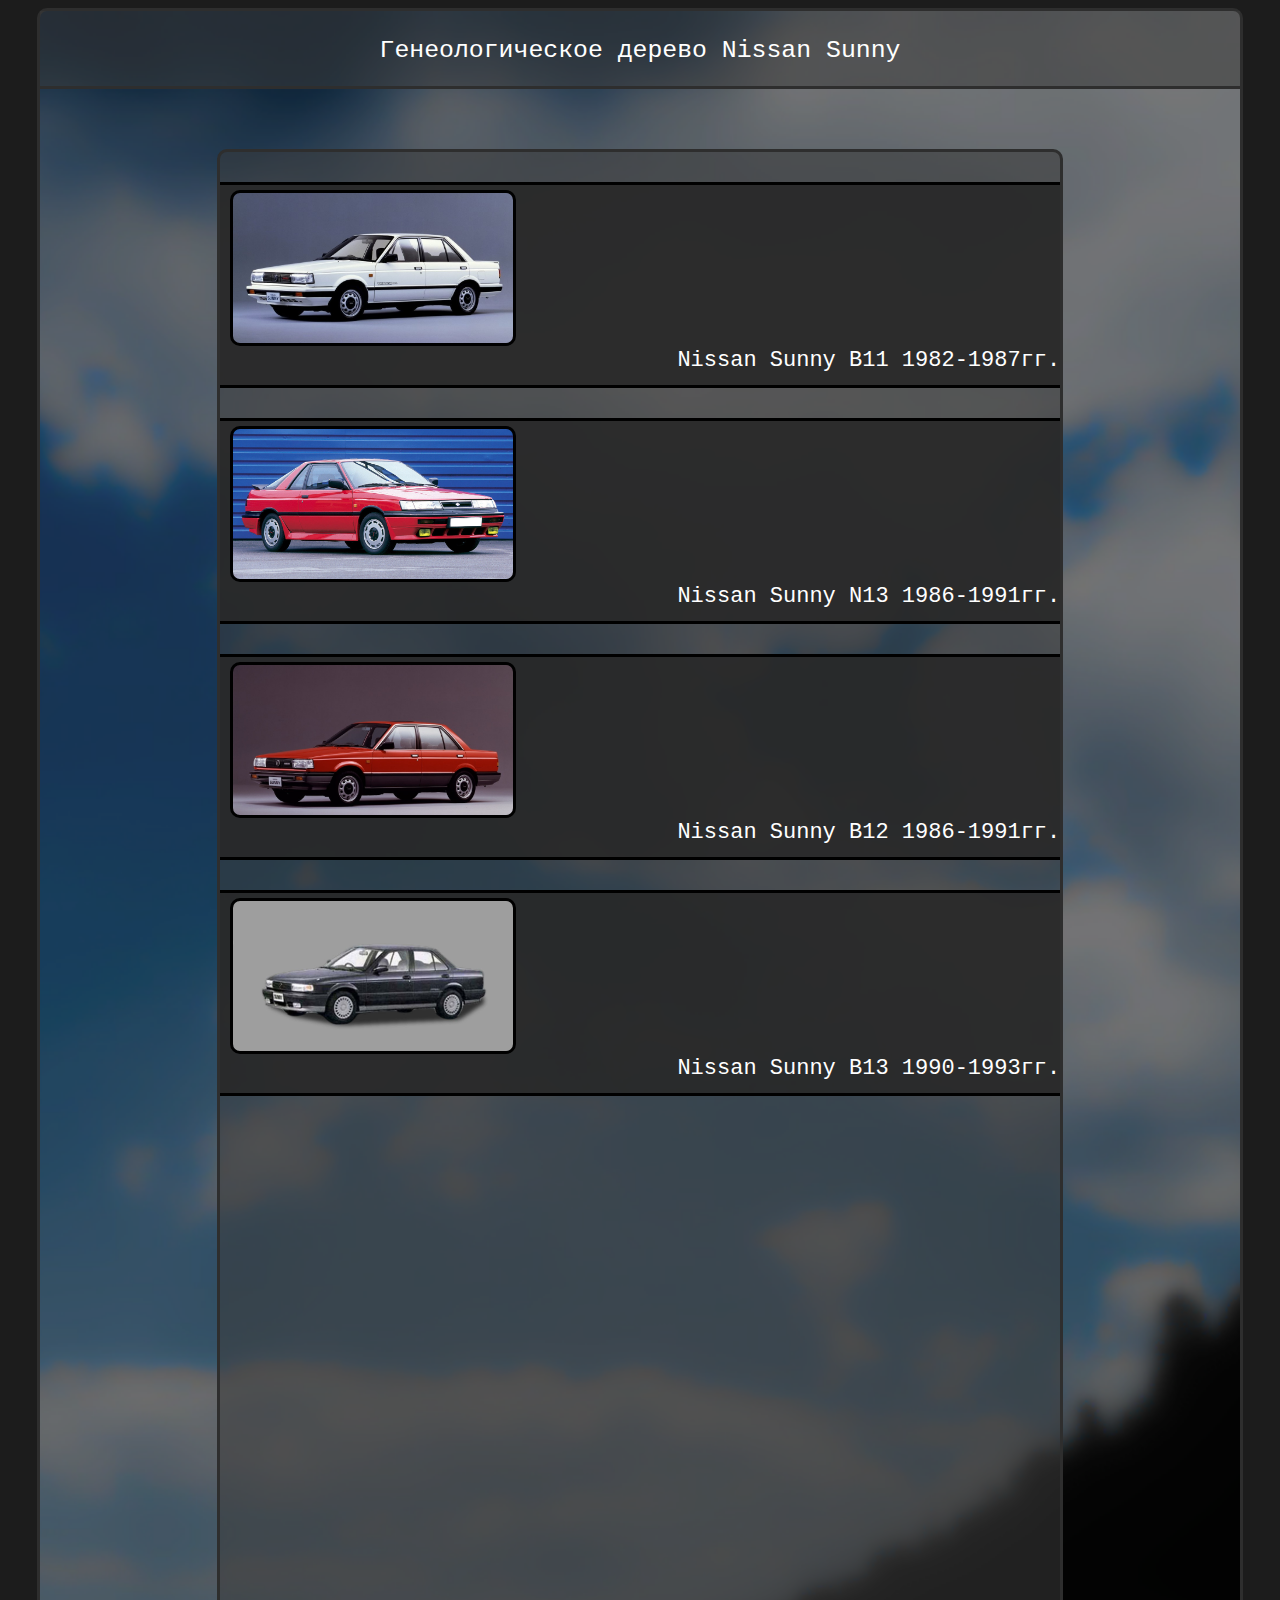
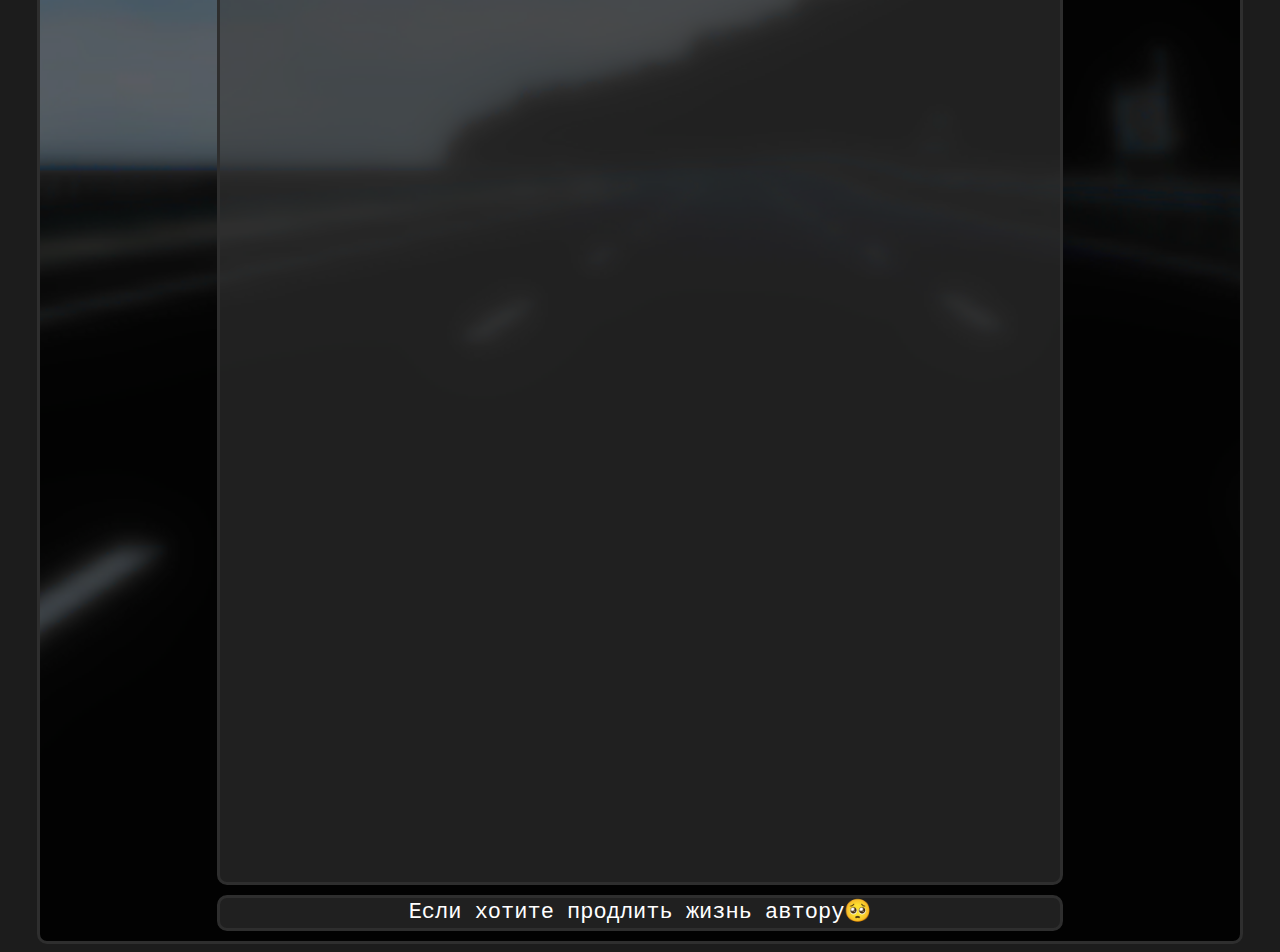
==== Vaerst/index.html @ e73ae498 "first commit" ====
<!DOCTYPE HTML5>
	<html>
		<head>
			<title>Венерцев 1ИСП-21</title>
			<link rel="stylesheet" href="style/style.css">
		</head>
		
		<body style='background-color:#1c1c1c;'>
				<div class="wrapper">
					<div class="header">
						<p>Генеологическое дерево Nissan Sunny</p>
					</div>
					
					<div class='content'>
					
						<div class="Sunny_content">
							 <div class='B11_img_content'></div> 
							 
							 <div class='text_content'>
								<a class='link_style' href='https://ru.wikipedia.org/wiki/Nissan_Sunny#B11'>Nissan Sunny B11 1982-1987гг.</a>
							 </div>
						</div>
						
						<div class="Sunny_content">
							 <div class='N13_img_content'></div> 
							 
							 <div class='text_content'>
								<a class='link_style' href='https://www.google.com/'>Nissan Sunny N13 1986-1991гг.</a>
							 </div>
						</div>
						
						<div class="Sunny_content">
							 <div class='B12_img_content'></div> 
							 
							 <div class='text_content'>
								<a class='link_style' href='https://ru.wikipedia.org/wiki/Nissan_Sunny#B12'>Nissan Sunny B12 1986-1991гг.</a>
							 </div>
						</div>
						
						<div class="Sunny_content">
							 <div class='B13_img_content'></div> 
							 
							 <div class='text_content'>
								<a class='link_style' href='https://ru.wikipedia.org/wiki/Nissan_Sunny#B13'>Nissan Sunny B13 1990-1993гг.</a>
							 </div>
						</div>
					
					</div>
					
					<div class="footer">
						<a class='link_style' href='html/footer/footer.html'>Если хотите продлить жизнь автору🥺</a>
					</div>
					
				</div>
		</body>
	</html>
---- Vaerst/style/style.css ----
.wrapper{
	background-image: url("assets/ss.png");
	background-position: center center;
	background-repeat: no-repeat;
	background-size: cover;
	margin-left:auto;
	margin-right:auto;
	width:95%;
	border:3px solid #2e2e2e;
	border-radius:10px;
}
.header{
	display:flex;
	background-color:rgba(59,59,59,0.55);
	color:white;
	margin-left:auto;
	margin-right:auto;
	width: 100%;
	height:75px;
	border-bottom: 3px solid #2e2e2e;
	font-family: Courier New;
	font-size: 1.55em;
	justify-content:center;

}
.content{
	background-color:rgba(59,59,59,0.55);
	color:white;
	margin-left:auto;
	margin-right: auto;
	margin-top:5%;
	width: 70%;
	height:2330px;
	font-family: Courier New;
	font-size: 22px;
	border:3px solid #2e2e2e;
	border-radius:10px;
}

.Sunny_content{
	background-color: rgba(40, 40, 40, 0.90);
	height:200px;
	width:100%;
	text-align:right;
	margin-top:30px;
	border-bottom:3px solid black;
	border-top:3px solid black;
}

.footer{
	background-color:rgba(59,59,59,0.55);
	color:white;
	margin-left:auto;
	margin-right: auto;
	margin-top:10px;
	margin-bottom:10px;
	width: 70%;
	height:30px;
	font-family: Courier New;
	font-size: 22px;
	border:3px solid #2e2e2e;
	border-radius:10px;
	text-align:center;
}
.B11_img_content{
	background-image: url("assets/sunny_b11.jpg");
	background-position: center center;
	background-repeat: no-repeat;
	background-size: cover;
	width:280px;
	height:150px;
	border:3px solid black;
	border-radius:10px;
	margin-left:10px;
	margin-top:5px;
}
.N13_img_content{
	background-image: url("assets/sunny_n13.jpg");
	background-position: center center;
	background-repeat: no-repeat;
	background-size: cover;
	width:280px;
	height:150px;
	border:3px solid black;
	border-radius:10px;
	margin-left:10px;
	margin-top:5px;
}
.B12_img_content{
	background-image: url("assets/sunny_b12.jpg");
	background-position: center center;
	background-repeat: no-repeat;
	background-size: cover;
	width:280px;
	height:150px;
	border:3px solid black;
	border-radius:10px;
	margin-left:10px;
	margin-top:5px;
}
.B13_img_content{
	background-image: url("assets/sunny_b13.jpg");
	background-position: center center;
	background-repeat: no-repeat;
	background-size: cover;
	width:280px;
	height:150px;
	border:3px solid black;
	border-radius:10px;
	margin-left:10px;
	margin-top:5px;
}
.text_content{
	font-size:1em;
	height:20px;
	margin-top:2px;
}

.link_style{
	color:white;
	text-decoration: none;
}
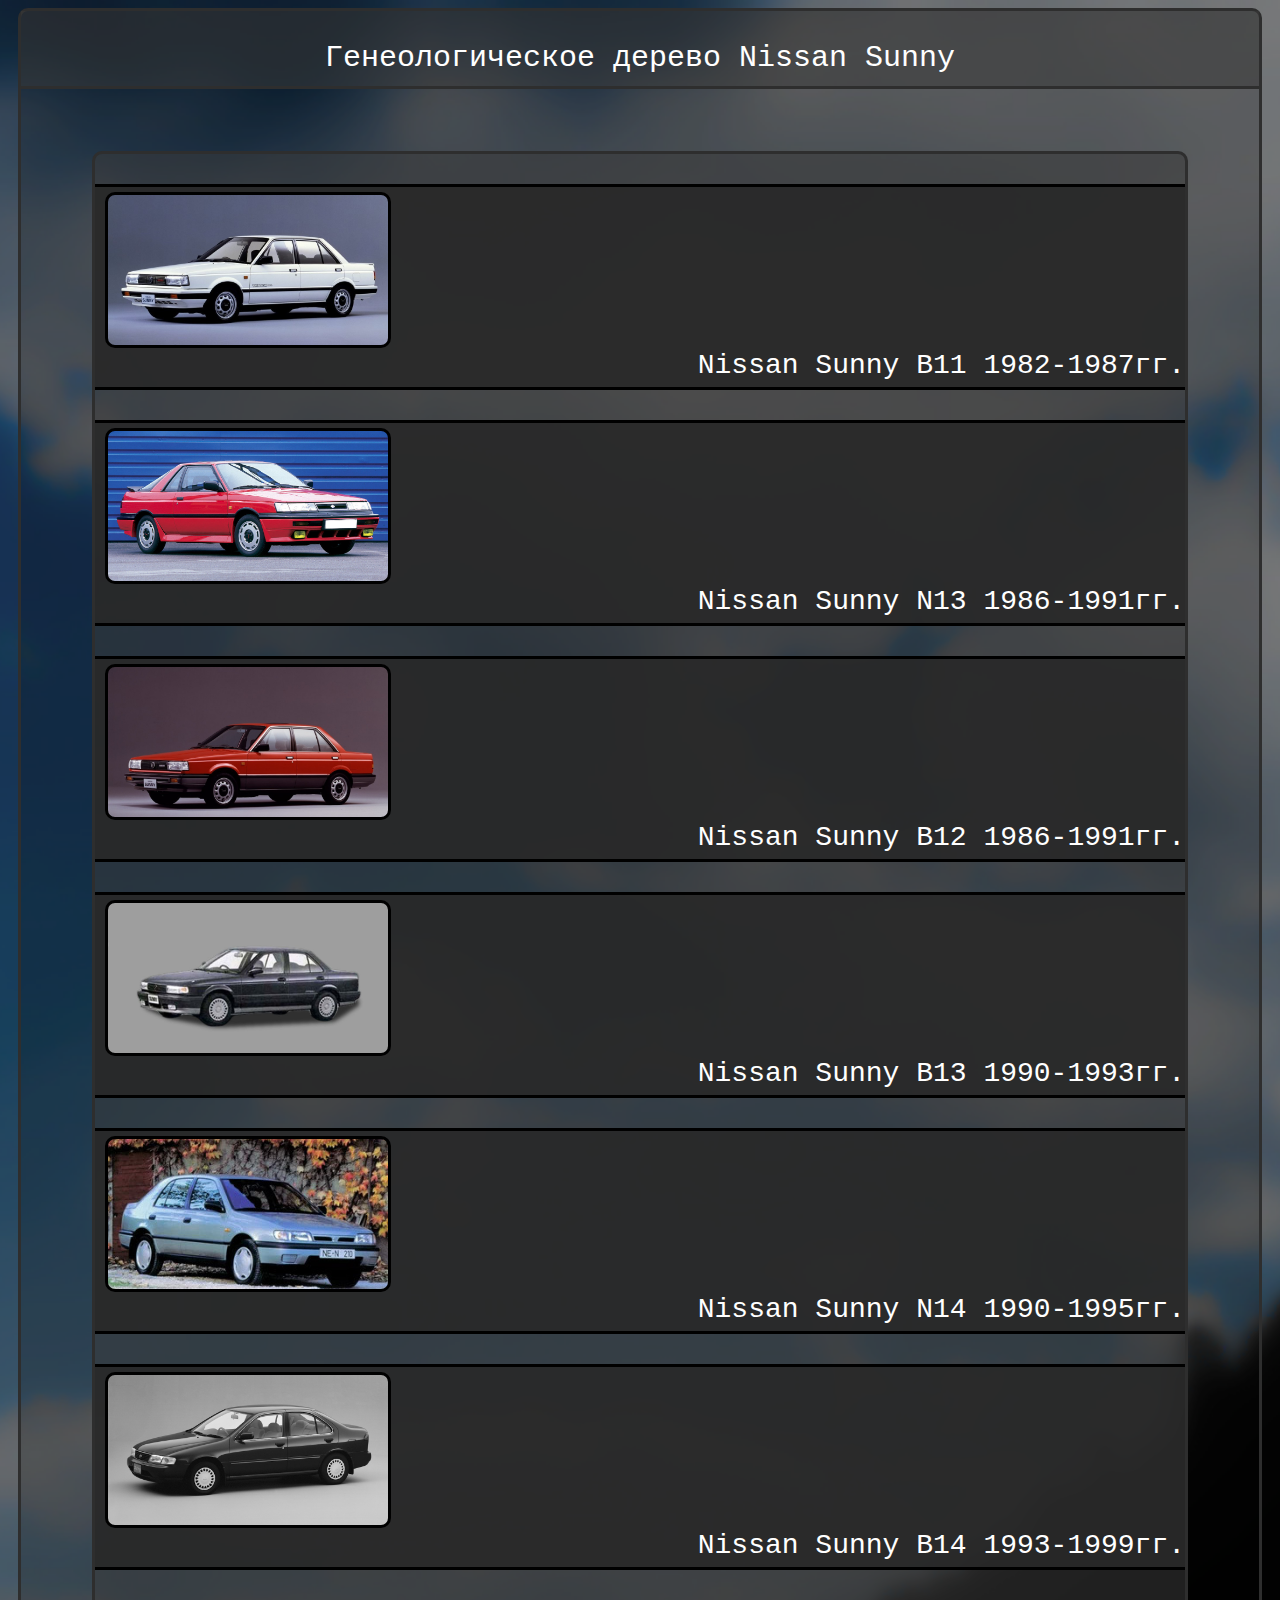
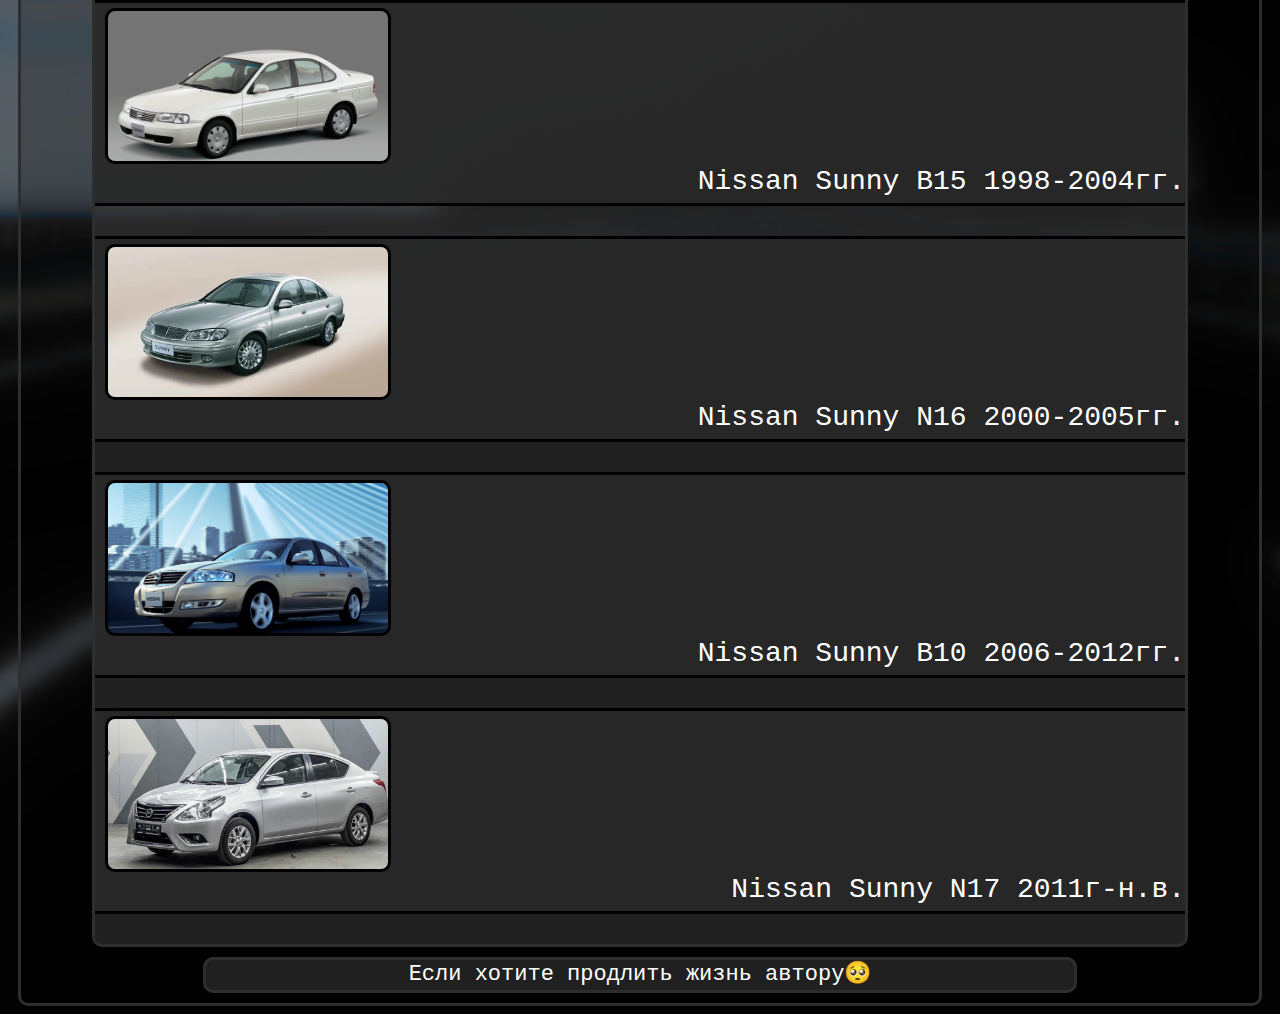
==== commit 355389f0: "second commit" ====
--- a/Vaerst/index.html
+++ b/Vaerst/index.html
@@ -1,14 +1,15 @@
-<!DOCTYPE HTML5>
-	<html>
+<!DOCTYPE HTML>
+	<html lang='ru'>
 		<head>
-			<title>Венерцев 1ИСП-21</title>
+			<title lang='ru'>Венерцев 1ИСП-21</title>
 			<link rel="stylesheet" href="style/style.css">
+			<meta charset='UTF-8'>
 		</head>
 		
-		<body style='background-color:#1c1c1c;'>
+		<body class='body'>
 				<div class="wrapper">
 					<div class="header">
-						<p>Генеологическое дерево Nissan Sunny</p>
+						<p><span lang='ru'>Генеологическое дерево</span> Nissan Sunny</p>
 					</div>
 					
 					<div class='content'>
@@ -17,7 +18,7 @@
 							 <div class='B11_img_content'></div> 
 							 
 							 <div class='text_content'>
-								<a class='link_style' href='https://ru.wikipedia.org/wiki/Nissan_Sunny#B11'>Nissan Sunny B11 1982-1987гг.</a>
+								<a class='link_style' href='https://ru.wikipedia.org/wiki/Nissan_Sunny#B11'>Nissan Sunny B11 1982-1987<span lang='ru'>гг.</span></a>
 							 </div>
 						</div>
 						
@@ -44,7 +45,55 @@
 								<a class='link_style' href='https://ru.wikipedia.org/wiki/Nissan_Sunny#B13'>Nissan Sunny B13 1990-1993гг.</a>
 							 </div>
 						</div>
-					
+						
+						<div class="Sunny_content">
+							 <div class='N14_img_content'></div> 
+							 
+							 <div class='text_content'>
+								<a class='link_style' href='https://ru.wikipedia.org/wiki/Nissan_Sunny#B13'>Nissan Sunny N14 1990-1995гг.</a>
+							 </div>
+						</div>
+						
+						<div class="Sunny_content">
+							 <div class='B14_img_content'></div> 
+							 
+							 <div class='text_content'>
+								<a class='link_style' href='https://ru.wikipedia.org/wiki/Nissan_Sunny#B13'>Nissan Sunny B14 1993-1999гг.</a>
+							 </div>
+						</div>
+						
+						<div class="Sunny_content">
+							 <div class='B15_img_content'></div> 
+							 
+							 <div class='text_content'>
+								<a class='link_style' href='https://ru.wikipedia.org/wiki/Nissan_Sunny#B13'>Nissan Sunny B15 1998-2004гг.</a>
+							 </div>
+						</div>
+						
+						<div class="Sunny_content">
+							 <div class='N16_img_content'></div> 
+							 
+							 <div class='text_content'>
+								<a class='link_style' href='https://ru.wikipedia.org/wiki/Nissan_Sunny#B13'>Nissan Sunny N16 2000-2005гг.</a>
+							 </div>
+						</div>
+						
+						<div class="Sunny_content">
+							 <div class='B10_img_content'></div> 
+							 
+							 <div class='text_content'>
+								<a class='link_style' href='https://ru.wikipedia.org/wiki/Nissan_Sunny#B13'>Nissan Sunny B10 2006-2012гг.</a>
+							 </div>
+						</div>
+						
+						<div class="Sunny_content">
+							 <div class='N17_img_content'></div> 
+							 
+							 <div class='text_content'>
+								<a class='link_style' href='https://ru.wikipedia.org/wiki/Nissan_Sunny#B13'>Nissan Sunny N17 2011г-н.в.</a>
+							 </div>
+						</div>
+						
 					</div>
 					
 					<div class="footer">
--- a/Vaerst/style/style.css
+++ b/Vaerst/style/style.css
@@ -1,13 +1,17 @@
 .wrapper{
+	background-color: rgba(0, 0, 0, 0.2);
+
+	margin-left:auto;
+	margin-right:auto;
+	width:98%;
+	border:3px solid #2e2e2e;
+	border-radius:10px;
+}
+.body{
 	background-image: url("assets/ss.png");
 	background-position: center center;
 	background-repeat: no-repeat;
 	background-size: cover;
-	margin-left:auto;
-	margin-right:auto;
-	width:95%;
-	border:3px solid #2e2e2e;
-	border-radius:10px;
 }
 .header{
 	display:flex;
@@ -19,7 +23,7 @@
 	height:75px;
 	border-bottom: 3px solid #2e2e2e;
 	font-family: Courier New;
-	font-size: 1.55em;
+	font-size: 30px;
 	justify-content:center;
 
 }
@@ -29,10 +33,10 @@
 	margin-left:auto;
 	margin-right: auto;
 	margin-top:5%;
-	width: 70%;
-	height:2330px;
+	width: 88%;
+	height:2390px;
 	font-family: Courier New;
-	font-size: 22px;
+	font-size: 28px;
 	border:3px solid #2e2e2e;
 	border-radius:10px;
 }
@@ -110,6 +114,78 @@
 	margin-left:10px;
 	margin-top:5px;
 }
+.N14_img_content{
+	background-image: url("assets/sunny_n14.jpg");
+	background-position: center center;
+	background-repeat: no-repeat;
+	background-size: cover;
+	width:280px;
+	height:150px;
+	border:3px solid black;
+	border-radius:10px;
+	margin-left:10px;
+	margin-top:5px;
+}
+.B14_img_content{
+	background-image: url("assets/sunny_b14.jpg");
+	background-position: center center;
+	background-repeat: no-repeat;
+	background-size: cover;
+	width:280px;
+	height:150px;
+	border:3px solid black;
+	border-radius:10px;
+	margin-left:10px;
+	margin-top:5px;
+}
+.B15_img_content{
+	background-image: url("assets/sunny_b15.jpg");
+	background-position: center center;
+	background-repeat: no-repeat;
+	background-size: cover;
+	width:280px;
+	height:150px;
+	border:3px solid black;
+	border-radius:10px;
+	margin-left:10px;
+	margin-top:5px;
+}
+.N16_img_content{
+	background-image: url("assets/sunny_n16.jpg");
+	background-position: center center;
+	background-repeat: no-repeat;
+	background-size: cover;
+	width:280px;
+	height:150px;
+	border:3px solid black;
+	border-radius:10px;
+	margin-left:10px;
+	margin-top:5px;
+}
+.B10_img_content{
+	background-image: url("assets/sunny_b10.jpg");
+	background-position: center center;
+	background-repeat: no-repeat;
+	background-size: cover;
+	width:280px;
+	height:150px;
+	border:3px solid black;
+	border-radius:10px;
+	margin-left:10px;
+	margin-top:5px;
+}
+.N17_img_content{
+	background-image: url("assets/sunny_n17.jpg");
+	background-position: center center;
+	background-repeat: no-repeat;
+	background-size: cover;
+	width:280px;
+	height:150px;
+	border:3px solid black;
+	border-radius:10px;
+	margin-left:10px;
+	margin-top:5px;
+}
 .text_content{
 	font-size:1em;
 	height:20px;
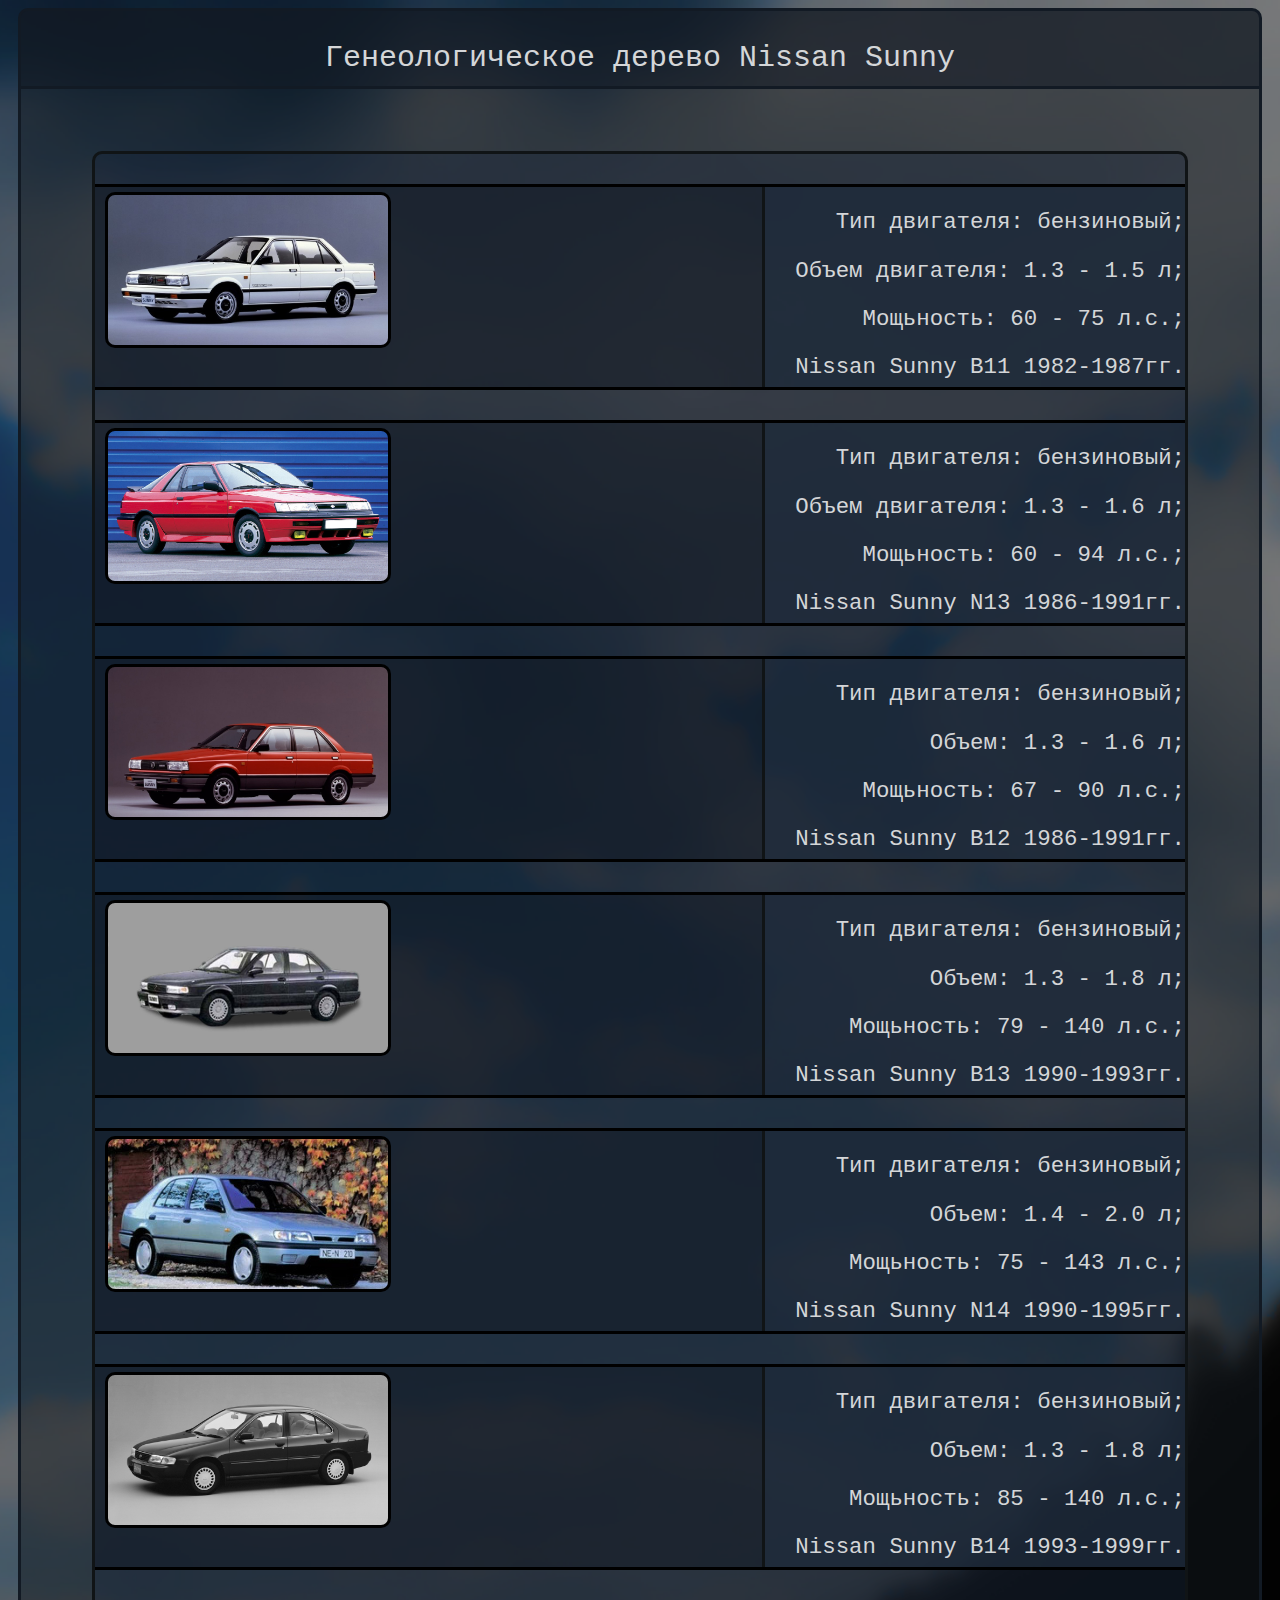
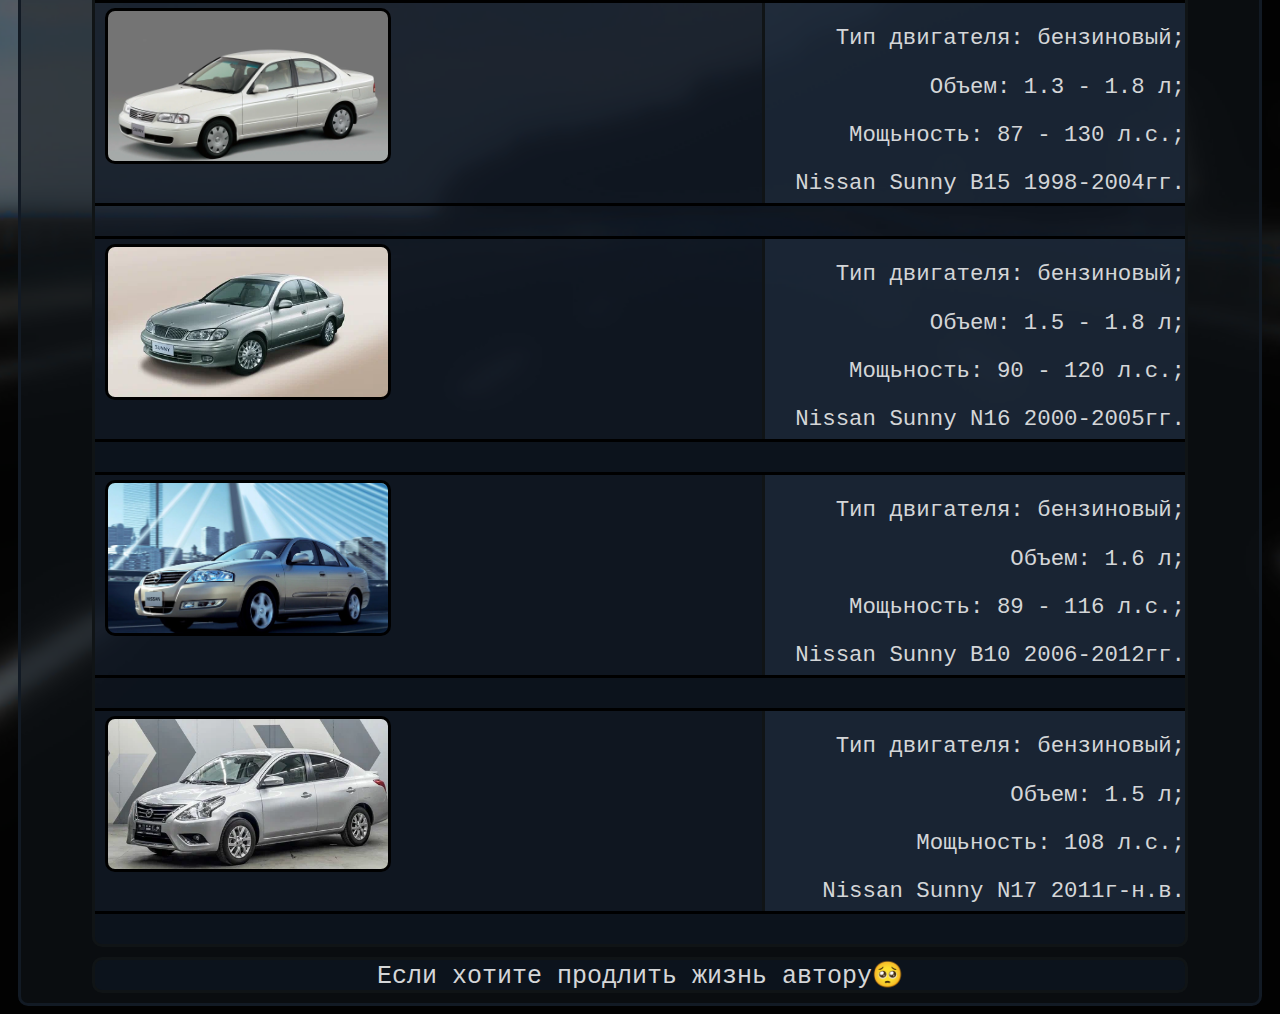
==== commit 7060268c: "third commit" ====
--- a/Vaerst/index.html
+++ b/Vaerst/index.html
@@ -13,85 +13,108 @@
 					</div>
 					
 					<div class='content'>
-					
+
 						<div class="Sunny_content">
+							<div class='text_content'>
+								<p>Тип двигателя: бензиновый;</p>
+								<p>Объем двигателя: 1.3 - 1.5 л;</p>
+								<p>Мощьность: 60 - 75 л.с.;</p>
+								<a class='link_style' href='html/footer/footer.html'>Nissan Sunny B11 1982-1987гг.</a>
+							 </div>
 							 <div class='B11_img_content'></div> 
 							 
-							 <div class='text_content'>
-								<a class='link_style' href='https://ru.wikipedia.org/wiki/Nissan_Sunny#B11'>Nissan Sunny B11 1982-1987<span lang='ru'>гг.</span></a>
-							 </div>
+							 
 						</div>
 						
 						<div class="Sunny_content">
-							 <div class='N13_img_content'></div> 
-							 
-							 <div class='text_content'>
-								<a class='link_style' href='https://www.google.com/'>Nissan Sunny N13 1986-1991гг.</a>
-							 </div>
+							<div class='text_content'>
+								<p>Тип двигателя: бензиновый;</p>
+								<p>Объем двигателя: 1.3 - 1.6 л;</p>
+								<p>Мощьность: 60 - 94 л.с.;</p>
+								<a class='link_style' href='html/footer/footer.html'>Nissan Sunny N13 1986-1991гг.</a>
+							</div>
+							<div class='N13_img_content'></div> 
 						</div>
 						
 						<div class="Sunny_content">
+
+							 <div class='text_content'>
+								<p>Тип двигателя: бензиновый;</p>
+								<p>Объем: 1.3 - 1.6 л;</p>
+								<p>Мощьность: 67 - 90 л.с.;</p>
+								<a class='link_style' href='html/footer/footer.html'>Nissan Sunny B12 1986-1991гг.</a>
+							 </div>
 							 <div class='B12_img_content'></div> 
-							 
-							 <div class='text_content'>
-								<a class='link_style' href='https://ru.wikipedia.org/wiki/Nissan_Sunny#B12'>Nissan Sunny B12 1986-1991гг.</a>
-							 </div>
 						</div>
 						
 						<div class="Sunny_content">
+							 <div class='text_content'>
+								<p>Тип двигателя: бензиновый;</p>
+								<p>Объем: 1.3 - 1.8 л;</p>
+								<p>Мощьность: 79 - 140 л.с.;</p>
+								<a class='link_style' href='html/footer/footer.html'>Nissan Sunny B13 1990-1993гг.</a>
+							 </div>
 							 <div class='B13_img_content'></div> 
-							 
-							 <div class='text_content'>
-								<a class='link_style' href='https://ru.wikipedia.org/wiki/Nissan_Sunny#B13'>Nissan Sunny B13 1990-1993гг.</a>
-							 </div>
 						</div>
 						
 						<div class="Sunny_content">
+							 <div class='text_content'>
+								<p>Тип двигателя: бензиновый;</p>
+								<p>Объем: 1.4 - 2.0 л;</p>
+								<p>Мощьность: 75 - 143 л.с.;</p>
+								<a class='link_style' href='html/footer/footer.html'>Nissan Sunny N14 1990-1995гг.</a>
+							 </div>
 							 <div class='N14_img_content'></div> 
-							 
-							 <div class='text_content'>
-								<a class='link_style' href='https://ru.wikipedia.org/wiki/Nissan_Sunny#B13'>Nissan Sunny N14 1990-1995гг.</a>
-							 </div>
 						</div>
 						
 						<div class="Sunny_content">
+							 <div class='text_content'>
+								<p>Тип двигателя: бензиновый;</p>
+								<p>Объем: 1.3 - 1.8 л;</p>
+								<p>Мощьность: 85 - 140 л.с.;</p>
+								<a class='link_style' href='html/footer/footer.html'>Nissan Sunny B14 1993-1999гг.</a>
+							 </div>
 							 <div class='B14_img_content'></div> 
-							 
-							 <div class='text_content'>
-								<a class='link_style' href='https://ru.wikipedia.org/wiki/Nissan_Sunny#B13'>Nissan Sunny B14 1993-1999гг.</a>
-							 </div>
 						</div>
 						
 						<div class="Sunny_content">
+							 <div class='text_content'>
+								<p>Тип двигателя: бензиновый;</p>
+								<p>Объем: 1.3 - 1.8 л;</p>
+								<p>Мощьность: 87 - 130 л.с.;</p>
+								<a class='link_style' href='html/footer/footer.html'>Nissan Sunny B15 1998-2004гг.</a>
+							 </div>
 							 <div class='B15_img_content'></div> 
-							 
-							 <div class='text_content'>
-								<a class='link_style' href='https://ru.wikipedia.org/wiki/Nissan_Sunny#B13'>Nissan Sunny B15 1998-2004гг.</a>
-							 </div>
 						</div>
 						
 						<div class="Sunny_content">
+							 <div class='text_content'>
+								<p>Тип двигателя: бензиновый;</p>
+								<p>Объем: 1.5 - 1.8 л;</p>
+								<p>Мощьность: 90 - 120 л.с.;</p>
+								<a class='link_style' href='html/footer/footer.html'>Nissan Sunny N16 2000-2005гг.</a>
+							 </div>
 							 <div class='N16_img_content'></div> 
-							 
-							 <div class='text_content'>
-								<a class='link_style' href='https://ru.wikipedia.org/wiki/Nissan_Sunny#B13'>Nissan Sunny N16 2000-2005гг.</a>
-							 </div>
 						</div>
 						
 						<div class="Sunny_content">
+							 <div class='text_content'>
+								<p>Тип двигателя: бензиновый;</p>
+								<p>Объем: 1.6 л;</p>
+								<p>Мощьность: 89 - 116 л.с.;</p>
+								<a class='link_style' href='html/footer/footer.html'>Nissan Sunny B10 2006-2012гг.</a>
+							 </div>
 							 <div class='B10_img_content'></div> 
-							 
-							 <div class='text_content'>
-								<a class='link_style' href='https://ru.wikipedia.org/wiki/Nissan_Sunny#B13'>Nissan Sunny B10 2006-2012гг.</a>
-							 </div>
 						</div>
 						
 						<div class="Sunny_content">
+							 <div class='text_content'>
+								<p>Тип двигателя: бензиновый;</p>
+								<p>Объем: 1.5 л;</p>
+								<p>Мощьность: 108 л.с.;</p>
+								<a class='link_style' href='html/footer/footer.html'>Nissan Sunny N17 2011г-н.в.</a>
+							 </div>
 							 <div class='N17_img_content'></div> 
-							 
-							 <div class='text_content'>
-								<a class='link_style' href='https://ru.wikipedia.org/wiki/Nissan_Sunny#B13'>Nissan Sunny N17 2011г-н.в.</a>
-							 </div>
 						</div>
 						
 					</div>
--- a/Vaerst/style/style.css
+++ b/Vaerst/style/style.css
@@ -1,10 +1,9 @@
 .wrapper{
-	background-color: rgba(0, 0, 0, 0.2);
-
+	background-color: rgba(17, 23, 29, 0.5);
 	margin-left:auto;
 	margin-right:auto;
-	width:98%;
-	border:3px solid #2e2e2e;
+	width: 98%;
+	border:3px solid #121A24;
 	border-radius:10px;
 }
 .body{
@@ -15,21 +14,21 @@
 }
 .header{
 	display:flex;
-	background-color:rgba(59,59,59,0.55);
-	color:white;
+	background-color:rgba(18, 26, 36, 0.55);
+	color: #D4D6D8;
 	margin-left:auto;
 	margin-right:auto;
 	width: 100%;
 	height:75px;
-	border-bottom: 3px solid #2e2e2e;
+	border-bottom: 3px solid #121A24;
 	font-family: Courier New;
 	font-size: 30px;
 	justify-content:center;
 
 }
 .content{
-	background-color:rgba(59,59,59,0.55);
-	color:white;
+	background-color:rgba(20, 34, 56, 0.3);
+	color: #D4D6D8;
 	margin-left:auto;
 	margin-right: auto;
 	margin-top:5%;
@@ -37,12 +36,12 @@
 	height:2390px;
 	font-family: Courier New;
 	font-size: 28px;
-	border:3px solid #2e2e2e;
+	border:3px solid #101416;
 	border-radius:10px;
 }
 
 .Sunny_content{
-	background-color: rgba(40, 40, 40, 0.90);
+	background-color: rgba(18, 26, 36, 0.55);
 	height:200px;
 	width:100%;
 	text-align:right;
@@ -52,17 +51,17 @@
 }
 
 .footer{
-	background-color:rgba(59,59,59,0.55);
-	color:white;
+	background-color:rgba(20, 34, 56, 0.3);
+	color: #D4D6D8;
 	margin-left:auto;
 	margin-right: auto;
 	margin-top:10px;
 	margin-bottom:10px;
-	width: 70%;
+	width: 88%;
 	height:30px;
 	font-family: Courier New;
-	font-size: 22px;
-	border:3px solid #2e2e2e;
+	font-size: 25px;
+	border:3px solid #101416;
 	border-radius:10px;
 	text-align:center;
 }
@@ -187,12 +186,32 @@
 	margin-top:5px;
 }
 .text_content{
-	font-size:1em;
+	background-color: rgba(34, 49, 68, 0.55);
+	font-size:0.8em;
+	height:200px;
+	width:420px;
+	border-left:3px solid #101416;
+	float:right;
+}
+
+.foto_title_content{
+	background-color:green;
+	font-size:0.65em;
 	height:20px;
-	margin-top:2px;
+	width:50px;
+}
+
+.model_title_content{
+	display:block;
+	background-color:green;
+	font-size:0.65em;
+	height:25px;
+	width:200px;
+	float:right;
+	margin-bottom:20px;
 }
 
 .link_style{
-	color:white;
+	color: #D4D6D8;
 	text-decoration: none;
 }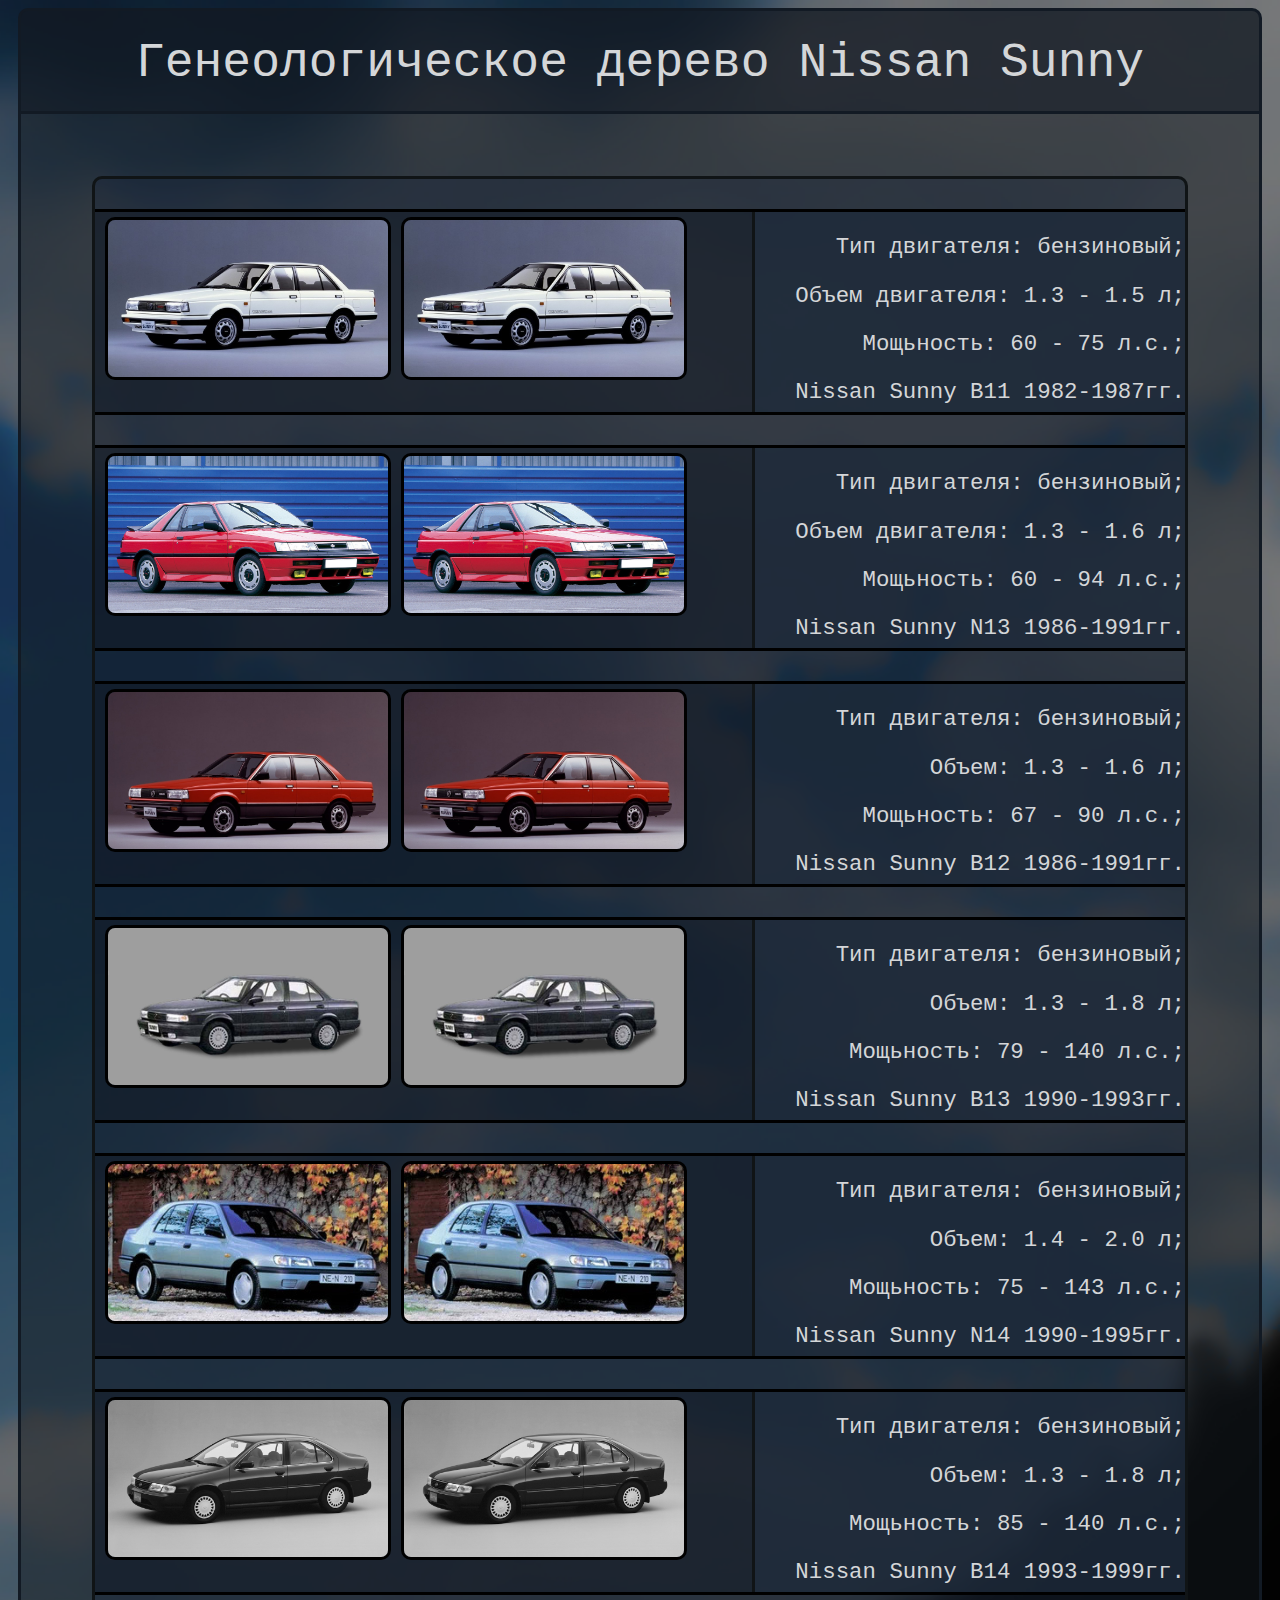
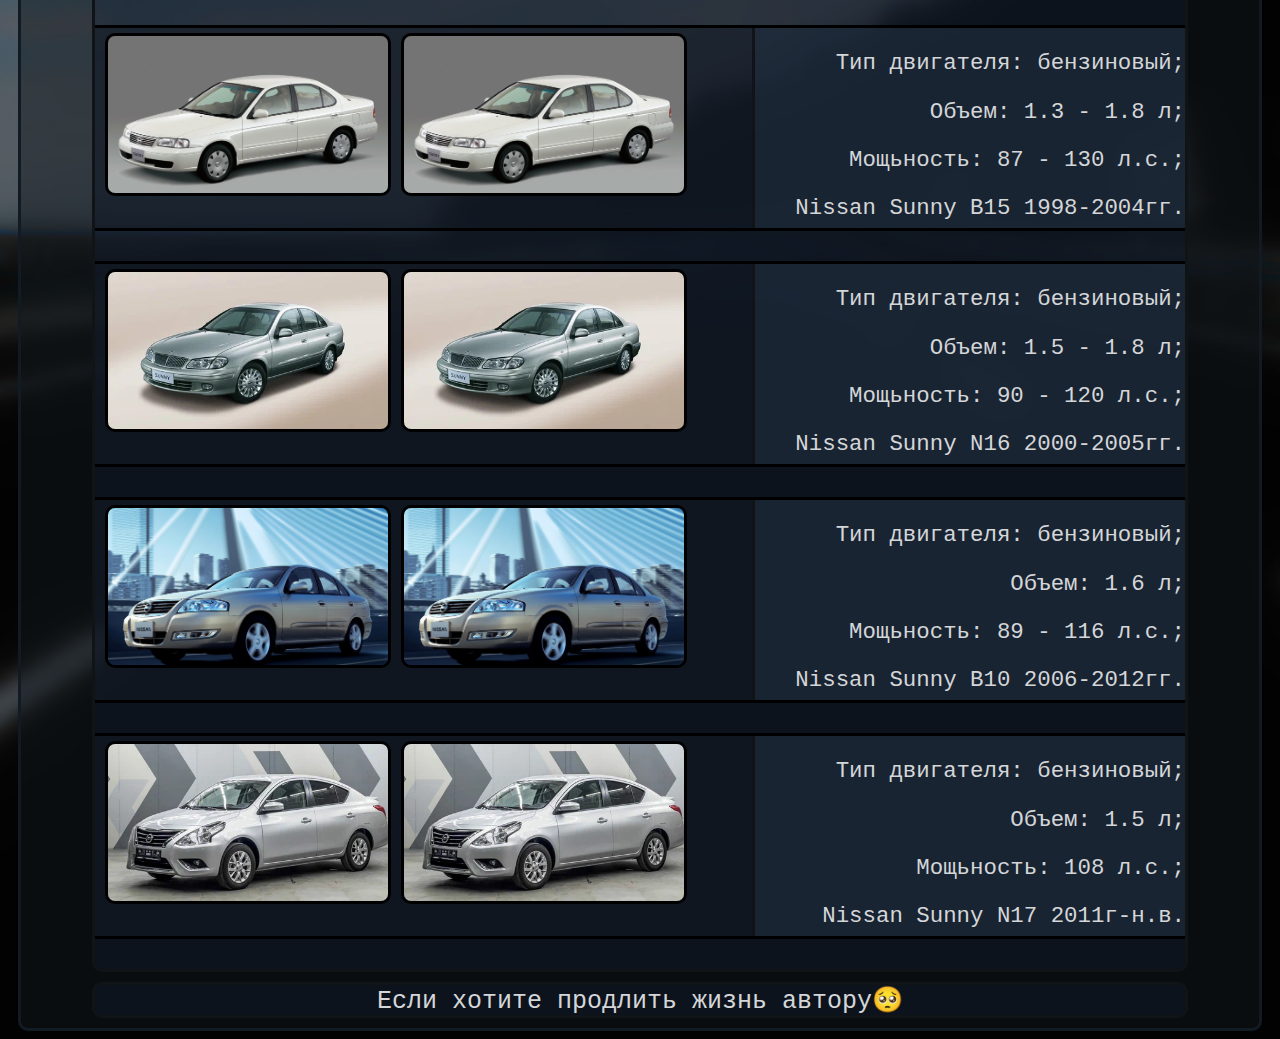
==== commit efe9a156: "four commit" ====
--- a/Vaerst/index.html
+++ b/Vaerst/index.html
@@ -9,112 +9,131 @@
 		<body class='body'>
 				<div class="wrapper">
 					<div class="header">
-						<p><span lang='ru'>Генеологическое дерево</span> Nissan Sunny</p>
+						<div class='header_text'>Генеологическое дерево Nissan Sunny</div>
 					</div>
 					
 					<div class='content'>
 
 						<div class="Sunny_content">
+							<img class='img_content' src='style/assets/sunny_b11.jpg'>
+							<img class='img_content' src='style/assets/sunny_b11.jpg'>
 							<div class='text_content'>
 								<p>Тип двигателя: бензиновый;</p>
 								<p>Объем двигателя: 1.3 - 1.5 л;</p>
 								<p>Мощьность: 60 - 75 л.с.;</p>
 								<a class='link_style' href='html/footer/footer.html'>Nissan Sunny B11 1982-1987гг.</a>
 							 </div>
-							 <div class='B11_img_content'></div> 
+							 
 							 
 							 
 						</div>
 						
 						<div class="Sunny_content">
+							<img class='img_content' src='style/assets/sunny_n13.jpg'>
+							<img class='img_content' src='style/assets/sunny_n13.jpg'>
 							<div class='text_content'>
 								<p>Тип двигателя: бензиновый;</p>
 								<p>Объем двигателя: 1.3 - 1.6 л;</p>
 								<p>Мощьность: 60 - 94 л.с.;</p>
 								<a class='link_style' href='html/footer/footer.html'>Nissan Sunny N13 1986-1991гг.</a>
 							</div>
-							<div class='N13_img_content'></div> 
 						</div>
 						
 						<div class="Sunny_content">
 
+							 <img class='img_content' src='style/assets/sunny_b12.jpg'>
+							 <img class='img_content' src='style/assets/sunny_b12.jpg'>
 							 <div class='text_content'>
 								<p>Тип двигателя: бензиновый;</p>
 								<p>Объем: 1.3 - 1.6 л;</p>
 								<p>Мощьность: 67 - 90 л.с.;</p>
 								<a class='link_style' href='html/footer/footer.html'>Nissan Sunny B12 1986-1991гг.</a>
 							 </div>
-							 <div class='B12_img_content'></div> 
+							 
 						</div>
 						
 						<div class="Sunny_content">
+							 <img class='img_content' src='style/assets/sunny_b13.jpg'>
+							 <img class='img_content' src='style/assets/sunny_b13.jpg'>
 							 <div class='text_content'>
 								<p>Тип двигателя: бензиновый;</p>
 								<p>Объем: 1.3 - 1.8 л;</p>
 								<p>Мощьность: 79 - 140 л.с.;</p>
 								<a class='link_style' href='html/footer/footer.html'>Nissan Sunny B13 1990-1993гг.</a>
 							 </div>
-							 <div class='B13_img_content'></div> 
+							 
 						</div>
 						
 						<div class="Sunny_content">
+							 <img class='img_content' src='style/assets/sunny_n14.jpg'>
+							 <img class='img_content' src='style/assets/sunny_n14.jpg'>
 							 <div class='text_content'>
 								<p>Тип двигателя: бензиновый;</p>
 								<p>Объем: 1.4 - 2.0 л;</p>
 								<p>Мощьность: 75 - 143 л.с.;</p>
 								<a class='link_style' href='html/footer/footer.html'>Nissan Sunny N14 1990-1995гг.</a>
 							 </div>
-							 <div class='N14_img_content'></div> 
+							 
 						</div>
 						
 						<div class="Sunny_content">
+							<img class='img_content' src='style/assets/sunny_b14.jpg'>
+							<img class='img_content' src='style/assets/sunny_b14.jpg'>
 							 <div class='text_content'>
 								<p>Тип двигателя: бензиновый;</p>
 								<p>Объем: 1.3 - 1.8 л;</p>
 								<p>Мощьность: 85 - 140 л.с.;</p>
 								<a class='link_style' href='html/footer/footer.html'>Nissan Sunny B14 1993-1999гг.</a>
 							 </div>
-							 <div class='B14_img_content'></div> 
+							 
 						</div>
 						
 						<div class="Sunny_content">
-							 <div class='text_content'>
+							<img class='img_content' src='style/assets/sunny_b15.jpg'>
+							<img class='img_content' src='style/assets/sunny_b15.jpg'>
+							<div class='text_content'>
 								<p>Тип двигателя: бензиновый;</p>
 								<p>Объем: 1.3 - 1.8 л;</p>
 								<p>Мощьность: 87 - 130 л.с.;</p>
 								<a class='link_style' href='html/footer/footer.html'>Nissan Sunny B15 1998-2004гг.</a>
 							 </div>
-							 <div class='B15_img_content'></div> 
+							 
 						</div>
 						
 						<div class="Sunny_content">
+							<img class='img_content' src='style/assets/sunny_n16.jpg'>
+							<img class='img_content' src='style/assets/sunny_n16.jpg'>
 							 <div class='text_content'>
 								<p>Тип двигателя: бензиновый;</p>
 								<p>Объем: 1.5 - 1.8 л;</p>
 								<p>Мощьность: 90 - 120 л.с.;</p>
 								<a class='link_style' href='html/footer/footer.html'>Nissan Sunny N16 2000-2005гг.</a>
 							 </div>
-							 <div class='N16_img_content'></div> 
+							 
 						</div>
 						
 						<div class="Sunny_content">
+							<img class='img_content' src='style/assets/sunny_b10.jpg'>
+							<img class='img_content' src='style/assets/sunny_b10.jpg'>
 							 <div class='text_content'>
 								<p>Тип двигателя: бензиновый;</p>
 								<p>Объем: 1.6 л;</p>
 								<p>Мощьность: 89 - 116 л.с.;</p>
 								<a class='link_style' href='html/footer/footer.html'>Nissan Sunny B10 2006-2012гг.</a>
 							 </div>
-							 <div class='B10_img_content'></div> 
+							 
 						</div>
 						
 						<div class="Sunny_content">
+							<img class='img_content' src='style/assets/sunny_n17.jpg'>
+							<img class='img_content' src='style/assets/sunny_n17.jpg'>
 							 <div class='text_content'>
 								<p>Тип двигателя: бензиновый;</p>
 								<p>Объем: 1.5 л;</p>
 								<p>Мощьность: 108 л.с.;</p>
 								<a class='link_style' href='html/footer/footer.html'>Nissan Sunny N17 2011г-н.в.</a>
 							 </div>
-							 <div class='N17_img_content'></div> 
+							 
 						</div>
 						
 					</div>
--- a/Vaerst/style/style.css
+++ b/Vaerst/style/style.css
@@ -6,25 +6,28 @@
 	border:3px solid #121A24;
 	border-radius:10px;
 }
+.header{
+	background-color:rgba(18, 26, 36, 0.55);
+	width: 100%;
+	height: 100px;
+	border-bottom: 3px solid #121A24;
+	
+}
+
+.header_text{
+	height: 20px;
+	color: #D4D6D8;
+	font-family: Courier New;
+	font-size: 3em;
+	text-align: center;
+	padding: 25px;
+}
+
 .body{
 	background-image: url("assets/ss.png");
 	background-position: center center;
 	background-repeat: no-repeat;
 	background-size: cover;
-}
-.header{
-	display:flex;
-	background-color:rgba(18, 26, 36, 0.55);
-	color: #D4D6D8;
-	margin-left:auto;
-	margin-right:auto;
-	width: 100%;
-	height:75px;
-	border-bottom: 3px solid #121A24;
-	font-family: Courier New;
-	font-size: 30px;
-	justify-content:center;
-
 }
 .content{
 	background-color:rgba(20, 34, 56, 0.3);
@@ -65,127 +68,17 @@
 	border-radius:10px;
 	text-align:center;
 }
-.B11_img_content{
-	background-image: url("assets/sunny_b11.jpg");
-	background-position: center center;
-	background-repeat: no-repeat;
-	background-size: cover;
+.img_content{
+	float: left;
 	width:280px;
-	height:150px;
-	border:3px solid black;
-	border-radius:10px;
-	margin-left:10px;
-	margin-top:5px;
-}
-.N13_img_content{
-	background-image: url("assets/sunny_n13.jpg");
-	background-position: center center;
-	background-repeat: no-repeat;
-	background-size: cover;
-	width:280px;
-	height:150px;
-	border:3px solid black;
-	border-radius:10px;
-	margin-left:10px;
-	margin-top:5px;
-}
-.B12_img_content{
-	background-image: url("assets/sunny_b12.jpg");
-	background-position: center center;
-	background-repeat: no-repeat;
-	background-size: cover;
-	width:280px;
-	height:150px;
-	border:3px solid black;
-	border-radius:10px;
-	margin-left:10px;
-	margin-top:5px;
-}
-.B13_img_content{
-	background-image: url("assets/sunny_b13.jpg");
-	background-position: center center;
-	background-repeat: no-repeat;
-	background-size: cover;
-	width:280px;
-	height:150px;
-	border:3px solid black;
-	border-radius:10px;
-	margin-left:10px;
-	margin-top:5px;
-}
-.N14_img_content{
-	background-image: url("assets/sunny_n14.jpg");
-	background-position: center center;
-	background-repeat: no-repeat;
-	background-size: cover;
-	width:280px;
-	height:150px;
-	border:3px solid black;
-	border-radius:10px;
-	margin-left:10px;
-	margin-top:5px;
-}
-.B14_img_content{
-	background-image: url("assets/sunny_b14.jpg");
-	background-position: center center;
-	background-repeat: no-repeat;
-	background-size: cover;
-	width:280px;
-	height:150px;
-	border:3px solid black;
-	border-radius:10px;
-	margin-left:10px;
-	margin-top:5px;
-}
-.B15_img_content{
-	background-image: url("assets/sunny_b15.jpg");
-	background-position: center center;
-	background-repeat: no-repeat;
-	background-size: cover;
-	width:280px;
-	height:150px;
-	border:3px solid black;
-	border-radius:10px;
-	margin-left:10px;
-	margin-top:5px;
-}
-.N16_img_content{
-	background-image: url("assets/sunny_n16.jpg");
-	background-position: center center;
-	background-repeat: no-repeat;
-	background-size: cover;
-	width:280px;
-	height:150px;
-	border:3px solid black;
-	border-radius:10px;
-	margin-left:10px;
-	margin-top:5px;
-}
-.B10_img_content{
-	background-image: url("assets/sunny_b10.jpg");
-	background-position: center center;
-	background-repeat: no-repeat;
-	background-size: cover;
-	width:280px;
-	height:150px;
-	border:3px solid black;
-	border-radius:10px;
-	margin-left:10px;
-	margin-top:5px;
-}
-.N17_img_content{
-	background-image: url("assets/sunny_n17.jpg");
-	background-position: center center;
-	background-repeat: no-repeat;
-	background-size: cover;
-	width:280px;
-	height:150px;
+	height:157px;
 	border:3px solid black;
 	border-radius:10px;
 	margin-left:10px;
 	margin-top:5px;
 }
 .text_content{
+	padding-left: 10px;
 	background-color: rgba(34, 49, 68, 0.55);
 	font-size:0.8em;
 	height:200px;
@@ -193,25 +86,57 @@
 	border-left:3px solid #101416;
 	float:right;
 }
-
-.foto_title_content{
-	background-color:green;
-	font-size:0.65em;
-	height:20px;
-	width:50px;
-}
-
-.model_title_content{
-	display:block;
-	background-color:green;
-	font-size:0.65em;
-	height:25px;
-	width:200px;
-	float:right;
-	margin-bottom:20px;
-}
-
 .link_style{
 	color: #D4D6D8;
 	text-decoration: none;
+}
+
+@media (max-width: 1080px) {
+	.wrapper{
+		width: 98%;
+	}
+	.header{
+		height: 200px;
+		font-size: 1.5em;
+	}
+	.content{
+		margin-top:5%;
+		width: 90%;
+		height:5135px;
+		font-family: Courier New;
+		font-size: 28px;
+		border:3px solid #101416;
+		border-radius:10px;
+	}
+
+	.Sunny_content{
+		height:475px;
+		width:100%;
+		text-align:right;
+		margin-top:30px;
+		border-bottom:3px solid black;
+		border-top:3px solid black;
+	}
+
+	.footer{
+		width:0%;
+		font-family: Courier New;
+		font-size: 25px;
+	}
+	.img_content{
+		width: 443px;
+		height:255px;
+		margin-left:10px;
+		margin-right: 10px;
+		margin-top:5px;
+		margin-bottom: 5px;
+	}
+	.text_content{
+		background-color: rgba(34, 49, 68, 0.3);
+		font-size: 1em;
+		height:200px;
+		width: 99%;
+		border-top:3px solid #101416;
+		border-left: 0px;
+	}
 }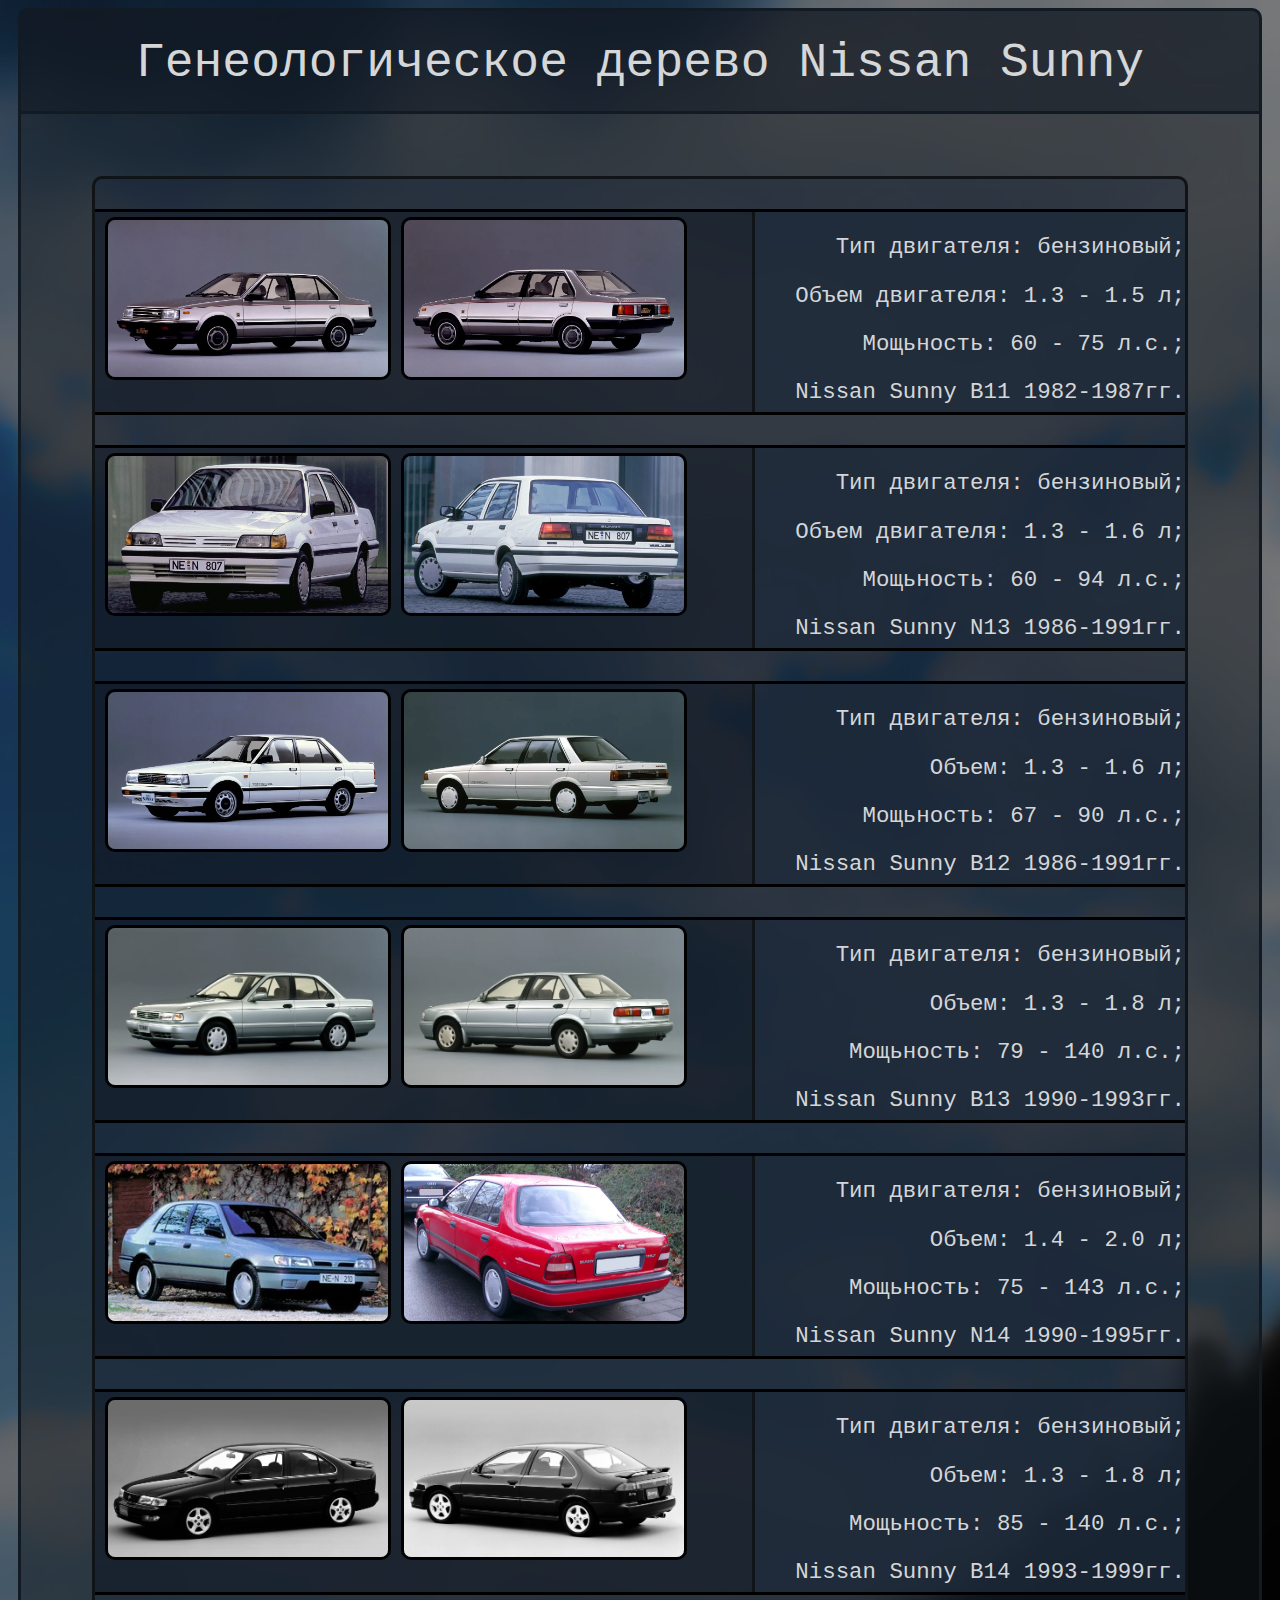
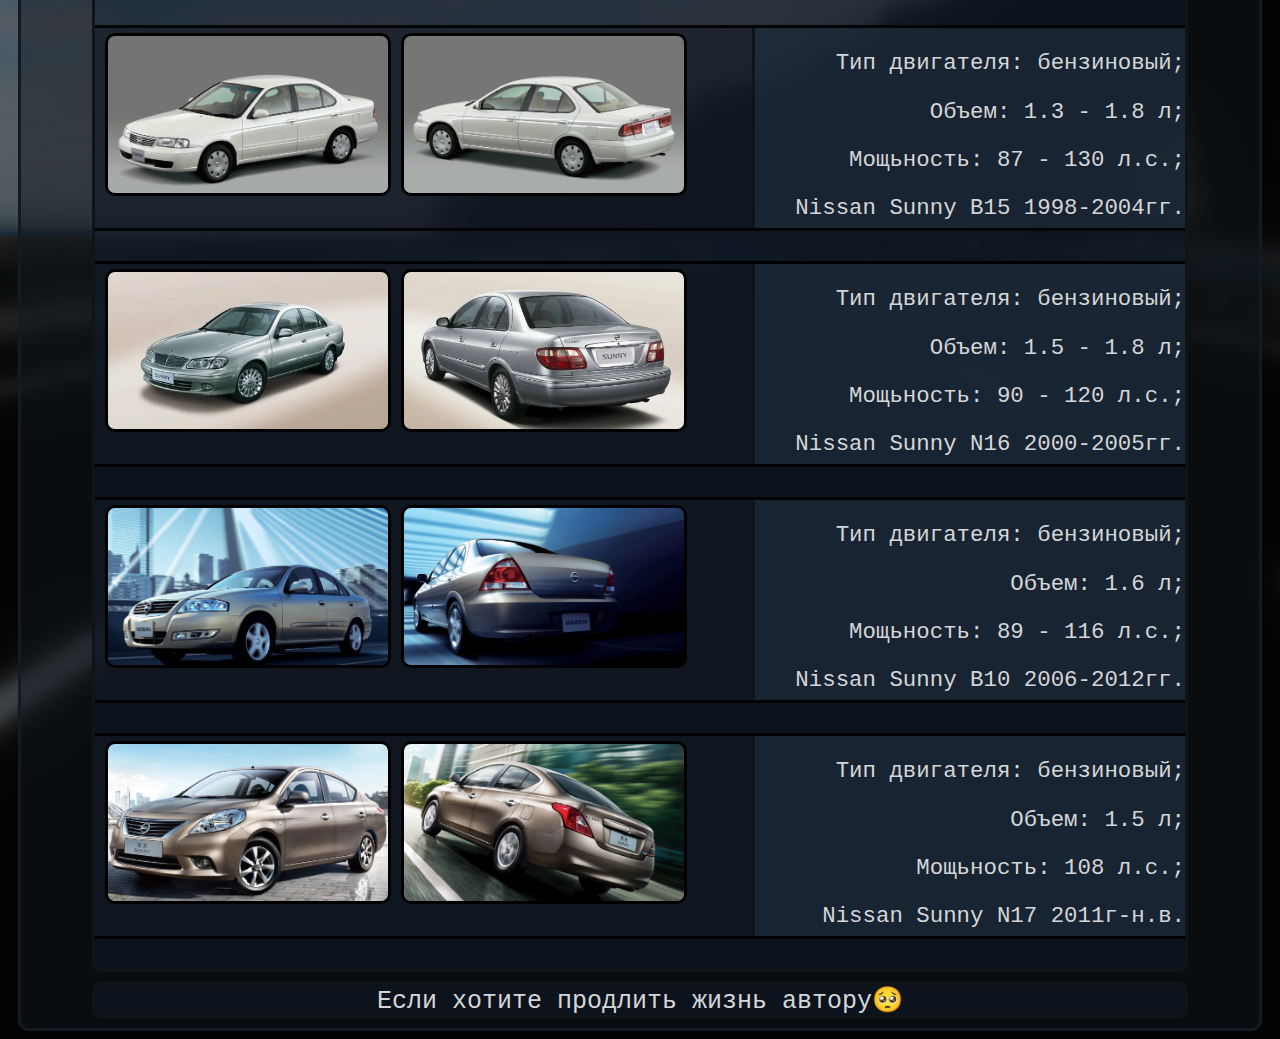
==== commit b7f5f002: "seven commit" ====
--- a/Vaerst/index.html
+++ b/Vaerst/index.html
@@ -16,7 +16,7 @@
 
 						<div class="Sunny_content">
 							<img class='img_content' src='style/assets/sunny_b11.jpg'>
-							<img class='img_content' src='style/assets/sunny_b11.jpg'>
+							<img class='img_content' src='style/assets/sunny_b11_back.jpg'>
 							<div class='text_content'>
 								<p>Тип двигателя: бензиновый;</p>
 								<p>Объем двигателя: 1.3 - 1.5 л;</p>
@@ -30,7 +30,7 @@
 						
 						<div class="Sunny_content">
 							<img class='img_content' src='style/assets/sunny_n13.jpg'>
-							<img class='img_content' src='style/assets/sunny_n13.jpg'>
+							<img class='img_content' src='style/assets/sunny_n13_back.jpg'>
 							<div class='text_content'>
 								<p>Тип двигателя: бензиновый;</p>
 								<p>Объем двигателя: 1.3 - 1.6 л;</p>
@@ -42,7 +42,7 @@
 						<div class="Sunny_content">
 
 							 <img class='img_content' src='style/assets/sunny_b12.jpg'>
-							 <img class='img_content' src='style/assets/sunny_b12.jpg'>
+							 <img class='img_content' src='style/assets/sunny_b12_back.jpg'>
 							 <div class='text_content'>
 								<p>Тип двигателя: бензиновый;</p>
 								<p>Объем: 1.3 - 1.6 л;</p>
@@ -54,7 +54,7 @@
 						
 						<div class="Sunny_content">
 							 <img class='img_content' src='style/assets/sunny_b13.jpg'>
-							 <img class='img_content' src='style/assets/sunny_b13.jpg'>
+							 <img class='img_content' src='style/assets/sunny_b13_back.jpg'>
 							 <div class='text_content'>
 								<p>Тип двигателя: бензиновый;</p>
 								<p>Объем: 1.3 - 1.8 л;</p>
@@ -66,7 +66,7 @@
 						
 						<div class="Sunny_content">
 							 <img class='img_content' src='style/assets/sunny_n14.jpg'>
-							 <img class='img_content' src='style/assets/sunny_n14.jpg'>
+							 <img class='img_content' src='style/assets/sunny_n14_back.jpg'>
 							 <div class='text_content'>
 								<p>Тип двигателя: бензиновый;</p>
 								<p>Объем: 1.4 - 2.0 л;</p>
@@ -78,7 +78,7 @@
 						
 						<div class="Sunny_content">
 							<img class='img_content' src='style/assets/sunny_b14.jpg'>
-							<img class='img_content' src='style/assets/sunny_b14.jpg'>
+							<img class='img_content' src='style/assets/sunny_b14_back.jpg'>
 							 <div class='text_content'>
 								<p>Тип двигателя: бензиновый;</p>
 								<p>Объем: 1.3 - 1.8 л;</p>
@@ -90,7 +90,7 @@
 						
 						<div class="Sunny_content">
 							<img class='img_content' src='style/assets/sunny_b15.jpg'>
-							<img class='img_content' src='style/assets/sunny_b15.jpg'>
+							<img class='img_content' src='style/assets/sunny_b15_back.jpg'>
 							<div class='text_content'>
 								<p>Тип двигателя: бензиновый;</p>
 								<p>Объем: 1.3 - 1.8 л;</p>
@@ -102,7 +102,7 @@
 						
 						<div class="Sunny_content">
 							<img class='img_content' src='style/assets/sunny_n16.jpg'>
-							<img class='img_content' src='style/assets/sunny_n16.jpg'>
+							<img class='img_content' src='style/assets/sunny_n16_back.jpg'>
 							 <div class='text_content'>
 								<p>Тип двигателя: бензиновый;</p>
 								<p>Объем: 1.5 - 1.8 л;</p>
@@ -114,7 +114,7 @@
 						
 						<div class="Sunny_content">
 							<img class='img_content' src='style/assets/sunny_b10.jpg'>
-							<img class='img_content' src='style/assets/sunny_b10.jpg'>
+							<img class='img_content' src='style/assets/sunny_b10_back.jpg'>
 							 <div class='text_content'>
 								<p>Тип двигателя: бензиновый;</p>
 								<p>Объем: 1.6 л;</p>
@@ -126,7 +126,7 @@
 						
 						<div class="Sunny_content">
 							<img class='img_content' src='style/assets/sunny_n17.jpg'>
-							<img class='img_content' src='style/assets/sunny_n17.jpg'>
+							<img class='img_content' src='style/assets/sunny_n17_back.jpg'>
 							 <div class='text_content'>
 								<p>Тип двигателя: бензиновый;</p>
 								<p>Объем: 1.5 л;</p>
--- a/Vaerst/style/style.css
+++ b/Vaerst/style/style.css
@@ -102,7 +102,7 @@
 	.content{
 		margin-top:5%;
 		width: 90%;
-		height:5135px;
+		height:4935px;
 		font-family: Courier New;
 		font-size: 28px;
 		border:3px solid #101416;
@@ -110,7 +110,7 @@
 	}
 
 	.Sunny_content{
-		height:475px;
+		height:455px;
 		width:100%;
 		text-align:right;
 		margin-top:30px;
@@ -119,13 +119,13 @@
 	}
 
 	.footer{
-		width:0%;
+		width:90%;
 		font-family: Courier New;
 		font-size: 25px;
 	}
 	.img_content{
-		width: 443px;
-		height:255px;
+		width: 399px;
+		height:230px;
 		margin-left:10px;
 		margin-right: 10px;
 		margin-top:5px;
@@ -133,8 +133,9 @@
 	}
 	.text_content{
 		background-color: rgba(34, 49, 68, 0.3);
-		font-size: 1em;
-		height:200px;
+		font-size: 0.8em;
+		font-weight: bolder;
+		height:205px;
 		width: 99%;
 		border-top:3px solid #101416;
 		border-left: 0px;
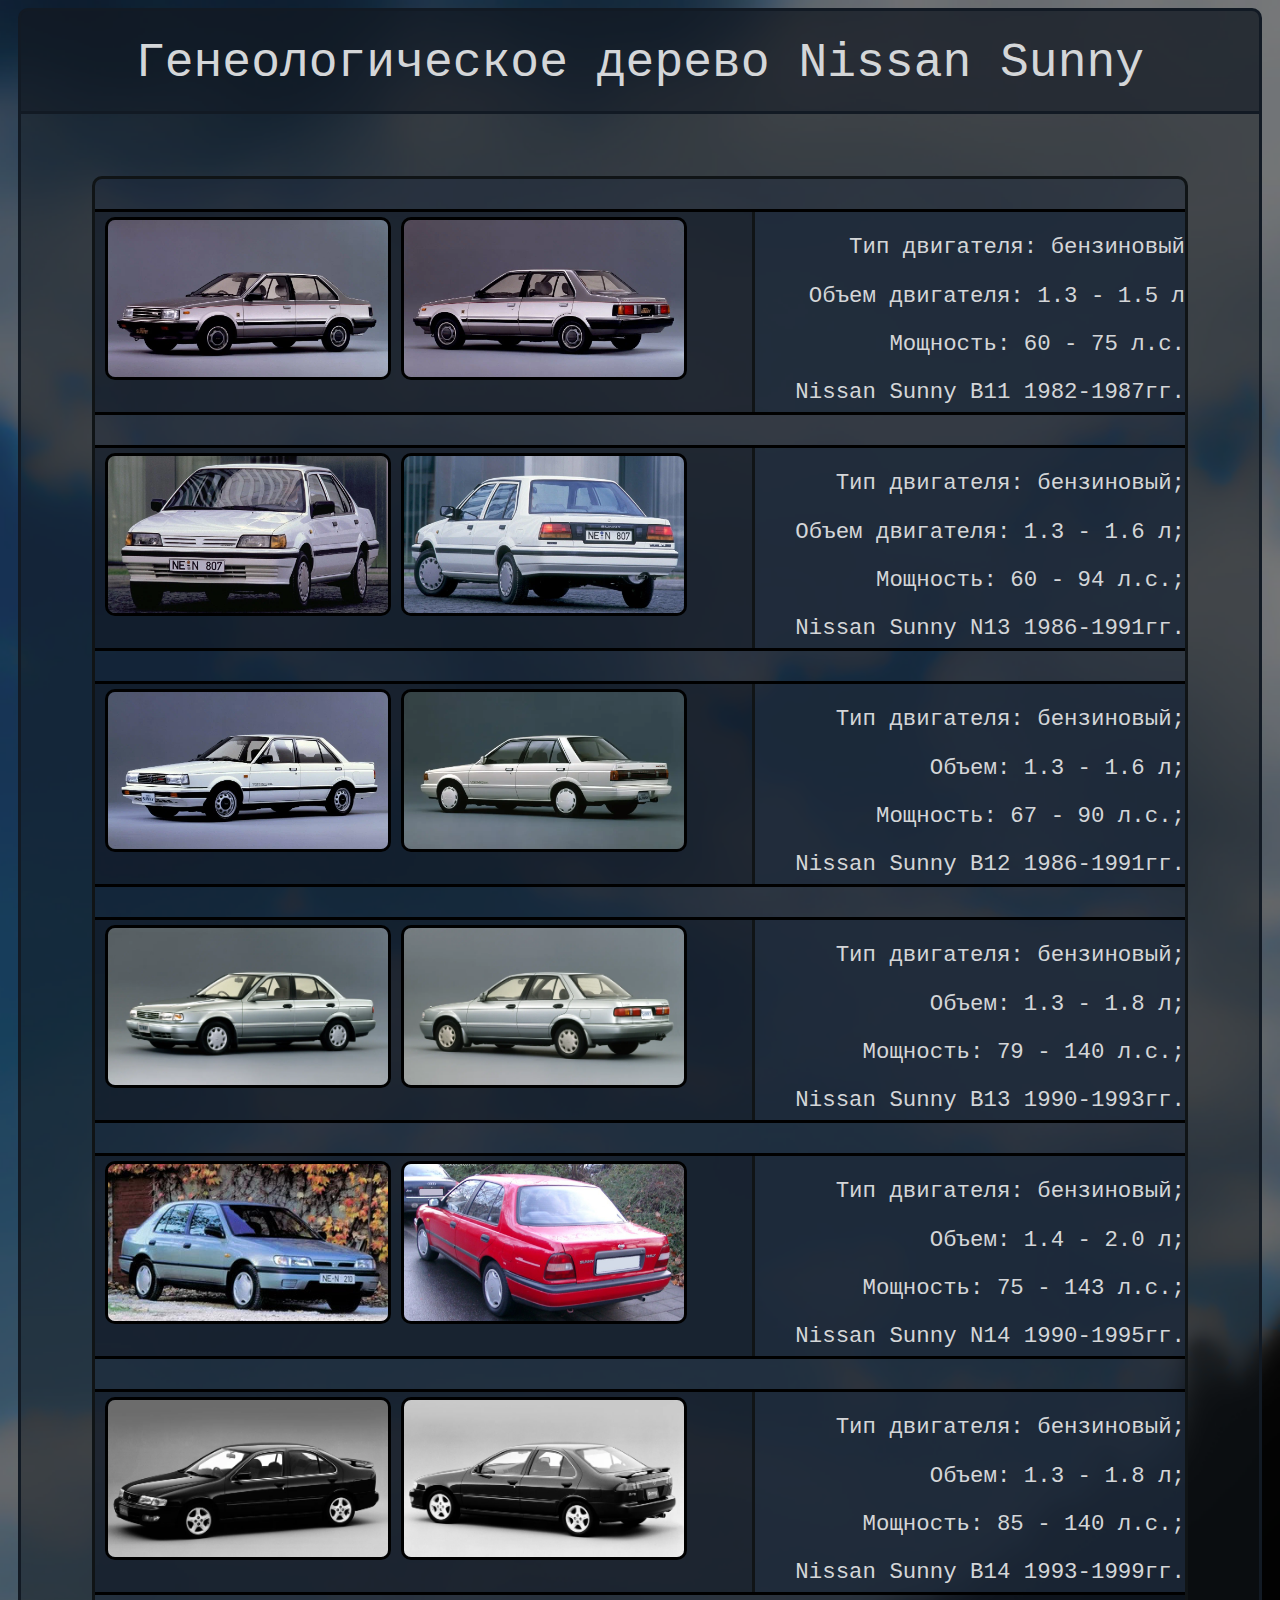
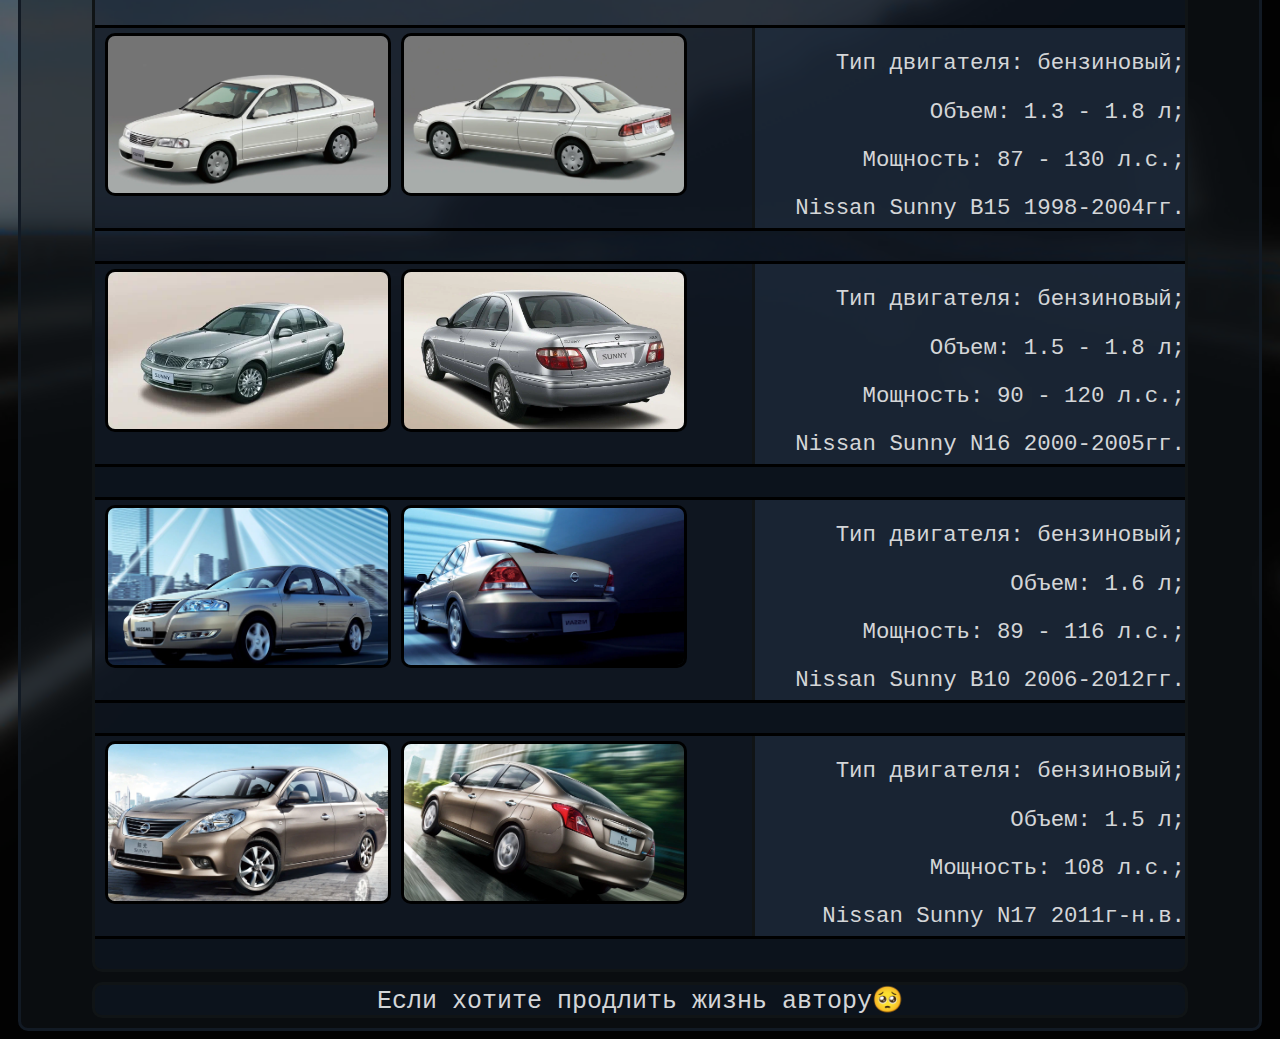
==== commit c950f4a1: "ten commit" ====
--- a/Vaerst/index.html
+++ b/Vaerst/index.html
@@ -3,6 +3,7 @@
 		<head>
 			<title lang='ru'>Венерцев 1ИСП-21</title>
 			<link rel="stylesheet" href="style/style.css">
+			<link rel="shortcut icon" href="style/assets/icon_for_index.png">
 			<meta charset='UTF-8'>
 		</head>
 		
@@ -16,122 +17,129 @@
 
 						<div class="Sunny_content">
 							<img class='img_content' src='style/assets/sunny_b11.jpg'>
+							<img class='img_content_sm' src='style/assets/sunny_b11.jpg'>
 							<img class='img_content' src='style/assets/sunny_b11_back.jpg'>
 							<div class='text_content'>
-								<p>Тип двигателя: бензиновый;</p>
-								<p>Объем двигателя: 1.3 - 1.5 л;</p>
-								<p>Мощьность: 60 - 75 л.с.;</p>
-								<a class='link_style' href='html/footer/footer.html'>Nissan Sunny B11 1982-1987гг.</a>
+								<p>Тип двигателя: бензиновый</p>
+								<p>Объем двигателя: 1.3 - 1.5 л</p>
+								<p>Мощность: 60 - 75 л.с.</p>
+								<a class='link_style' href='B11.html'>Nissan Sunny B11 1982-1987гг.</a>
 							 </div>
-							 
-							 
-							 
 						</div>
 						
 						<div class="Sunny_content">
 							<img class='img_content' src='style/assets/sunny_n13.jpg'>
+							<img class='img_content_sm' src='style/assets/sunny_n13.jpg'>
 							<img class='img_content' src='style/assets/sunny_n13_back.jpg'>
 							<div class='text_content'>
 								<p>Тип двигателя: бензиновый;</p>
 								<p>Объем двигателя: 1.3 - 1.6 л;</p>
-								<p>Мощьность: 60 - 94 л.с.;</p>
-								<a class='link_style' href='html/footer/footer.html'>Nissan Sunny N13 1986-1991гг.</a>
+								<p>Мощность: 60 - 94 л.с.;</p>
+								<a class='link_style' href='N13.html'>Nissan Sunny N13 1986-1991гг.</a>
 							</div>
 						</div>
 						
 						<div class="Sunny_content">
 
 							 <img class='img_content' src='style/assets/sunny_b12.jpg'>
+							 <img class='img_content_sm' src='style/assets/sunny_b12.jpg'>
 							 <img class='img_content' src='style/assets/sunny_b12_back.jpg'>
 							 <div class='text_content'>
 								<p>Тип двигателя: бензиновый;</p>
 								<p>Объем: 1.3 - 1.6 л;</p>
-								<p>Мощьность: 67 - 90 л.с.;</p>
-								<a class='link_style' href='html/footer/footer.html'>Nissan Sunny B12 1986-1991гг.</a>
+								<p>Мощность: 67 - 90 л.с.;</p>
+								<a class='link_style' href='B12.html'>Nissan Sunny B12 1986-1991гг.</a>
 							 </div>
 							 
 						</div>
 						
 						<div class="Sunny_content">
 							 <img class='img_content' src='style/assets/sunny_b13.jpg'>
+							 <img class='img_content_sm' src='style/assets/sunny_b13.jpg'>
 							 <img class='img_content' src='style/assets/sunny_b13_back.jpg'>
 							 <div class='text_content'>
 								<p>Тип двигателя: бензиновый;</p>
 								<p>Объем: 1.3 - 1.8 л;</p>
-								<p>Мощьность: 79 - 140 л.с.;</p>
-								<a class='link_style' href='html/footer/footer.html'>Nissan Sunny B13 1990-1993гг.</a>
+								<p>Мощность: 79 - 140 л.с.;</p>
+								<a class='link_style' href='B13.html'>Nissan Sunny B13 1990-1993гг.</a>
 							 </div>
 							 
 						</div>
 						
 						<div class="Sunny_content">
 							 <img class='img_content' src='style/assets/sunny_n14.jpg'>
+							 <img class='img_content_sm' src='style/assets/sunny_n14.jpg'>
 							 <img class='img_content' src='style/assets/sunny_n14_back.jpg'>
 							 <div class='text_content'>
 								<p>Тип двигателя: бензиновый;</p>
 								<p>Объем: 1.4 - 2.0 л;</p>
-								<p>Мощьность: 75 - 143 л.с.;</p>
-								<a class='link_style' href='html/footer/footer.html'>Nissan Sunny N14 1990-1995гг.</a>
+								<p>Мощность: 75 - 143 л.с.;</p>
+								<a class='link_style' href='N14.html'>Nissan Sunny N14 1990-1995гг.</a>
 							 </div>
 							 
 						</div>
 						
 						<div class="Sunny_content">
 							<img class='img_content' src='style/assets/sunny_b14.jpg'>
+							<img class='img_content_sm' src='style/assets/sunny_b14.jpg'>
 							<img class='img_content' src='style/assets/sunny_b14_back.jpg'>
 							 <div class='text_content'>
 								<p>Тип двигателя: бензиновый;</p>
 								<p>Объем: 1.3 - 1.8 л;</p>
-								<p>Мощьность: 85 - 140 л.с.;</p>
-								<a class='link_style' href='html/footer/footer.html'>Nissan Sunny B14 1993-1999гг.</a>
+								<p>Мощность: 85 - 140 л.с.;</p>
+								<a class='link_style' href='B14.html'>Nissan Sunny B14 1993-1999гг.</a>
 							 </div>
 							 
 						</div>
 						
 						<div class="Sunny_content">
 							<img class='img_content' src='style/assets/sunny_b15.jpg'>
+							<img class='img_content_sm' src='style/assets/sunny_b15.jpg'>
 							<img class='img_content' src='style/assets/sunny_b15_back.jpg'>
 							<div class='text_content'>
 								<p>Тип двигателя: бензиновый;</p>
 								<p>Объем: 1.3 - 1.8 л;</p>
-								<p>Мощьность: 87 - 130 л.с.;</p>
-								<a class='link_style' href='html/footer/footer.html'>Nissan Sunny B15 1998-2004гг.</a>
+								<p>Мощность: 87 - 130 л.с.;</p>
+								<a class='link_style' href='B15.html'>Nissan Sunny B15 1998-2004гг.</a>
 							 </div>
 							 
 						</div>
 						
 						<div class="Sunny_content">
 							<img class='img_content' src='style/assets/sunny_n16.jpg'>
+							<img class='img_content_sm' src='style/assets/sunny_n16.jpg'>
 							<img class='img_content' src='style/assets/sunny_n16_back.jpg'>
 							 <div class='text_content'>
 								<p>Тип двигателя: бензиновый;</p>
 								<p>Объем: 1.5 - 1.8 л;</p>
-								<p>Мощьность: 90 - 120 л.с.;</p>
-								<a class='link_style' href='html/footer/footer.html'>Nissan Sunny N16 2000-2005гг.</a>
+								<p>Мощность: 90 - 120 л.с.;</p>
+								<a class='link_style' href='N16.html'>Nissan Sunny N16 2000-2005гг.</a>
 							 </div>
 							 
 						</div>
 						
 						<div class="Sunny_content">
 							<img class='img_content' src='style/assets/sunny_b10.jpg'>
+							<img class='img_content_sm' src='style/assets/sunny_b10.jpg'>
 							<img class='img_content' src='style/assets/sunny_b10_back.jpg'>
 							 <div class='text_content'>
 								<p>Тип двигателя: бензиновый;</p>
 								<p>Объем: 1.6 л;</p>
-								<p>Мощьность: 89 - 116 л.с.;</p>
-								<a class='link_style' href='html/footer/footer.html'>Nissan Sunny B10 2006-2012гг.</a>
+								<p>Мощность: 89 - 116 л.с.;</p>
+								<a class='link_style' href='B10.html'>Nissan Sunny B10 2006-2012гг.</a>
 							 </div>
 							 
 						</div>
 						
 						<div class="Sunny_content">
 							<img class='img_content' src='style/assets/sunny_n17.jpg'>
+							<img class='img_content_sm' src='style/assets/sunny_n17.jpg'>
 							<img class='img_content' src='style/assets/sunny_n17_back.jpg'>
 							 <div class='text_content'>
 								<p>Тип двигателя: бензиновый;</p>
 								<p>Объем: 1.5 л;</p>
-								<p>Мощьность: 108 л.с.;</p>
-								<a class='link_style' href='html/footer/footer.html'>Nissan Sunny N17 2011г-н.в.</a>
+								<p>Мощность: 108 л.с.;</p>
+								<a class='link_style' href='N17.html'>Nissan Sunny N17 2011г-н.в.</a>
 							 </div>
 							 
 						</div>
--- a/Vaerst/style/style.css
+++ b/Vaerst/style/style.css
@@ -77,6 +77,9 @@
 	margin-left:10px;
 	margin-top:5px;
 }
+.img_content_sm{
+	display: none;
+}
 .text_content{
 	padding-left: 10px;
 	background-color: rgba(34, 49, 68, 0.55);
@@ -91,7 +94,7 @@
 	text-decoration: none;
 }
 
-@media (max-width: 1080px) {
+@media (max-width: 1080px) and (min-width: 1081){
 	.wrapper{
 		width: 98%;
 	}
@@ -110,12 +113,12 @@
 	}
 
 	.Sunny_content{
-		height:455px;
-		width:100%;
-		text-align:right;
-		margin-top:30px;
+		height: 455px;
+		width: 100%;
+		text-align: right;
+		margin-top: 30px;
 		border-bottom:3px solid black;
-		border-top:3px solid black;
+		border-top: 3px solid black;
 	}
 
 	.footer{
@@ -131,6 +134,9 @@
 		margin-top:5px;
 		margin-bottom: 5px;
 	}
+	.img_content_sm{
+		display: none;
+	}
 	.text_content{
 		background-color: rgba(34, 49, 68, 0.3);
 		font-size: 0.8em;
@@ -140,4 +146,33 @@
 		border-top:3px solid #101416;
 		border-left: 0px;
 	}
+}
+
+@media (max-width: 1250px){
+	.Sunny_content{
+		height:280px;
+		width:100%;
+	}
+	.img_content{
+		display: none;
+	}
+	.img_content_sm{
+		display: block;
+		float: left;
+		width:420px;
+		height:257px;
+		border:3px solid black;
+		border-radius:10px;
+		margin-left:10px;
+		margin-top:5px;
+	}
+	.header_text{
+		font-size: 2.6em;
+	}
+	.text_content{
+		padding-right: 10px;
+		font-size: 28px;
+		height: 280px;
+		width: 500px;
+	}
 }